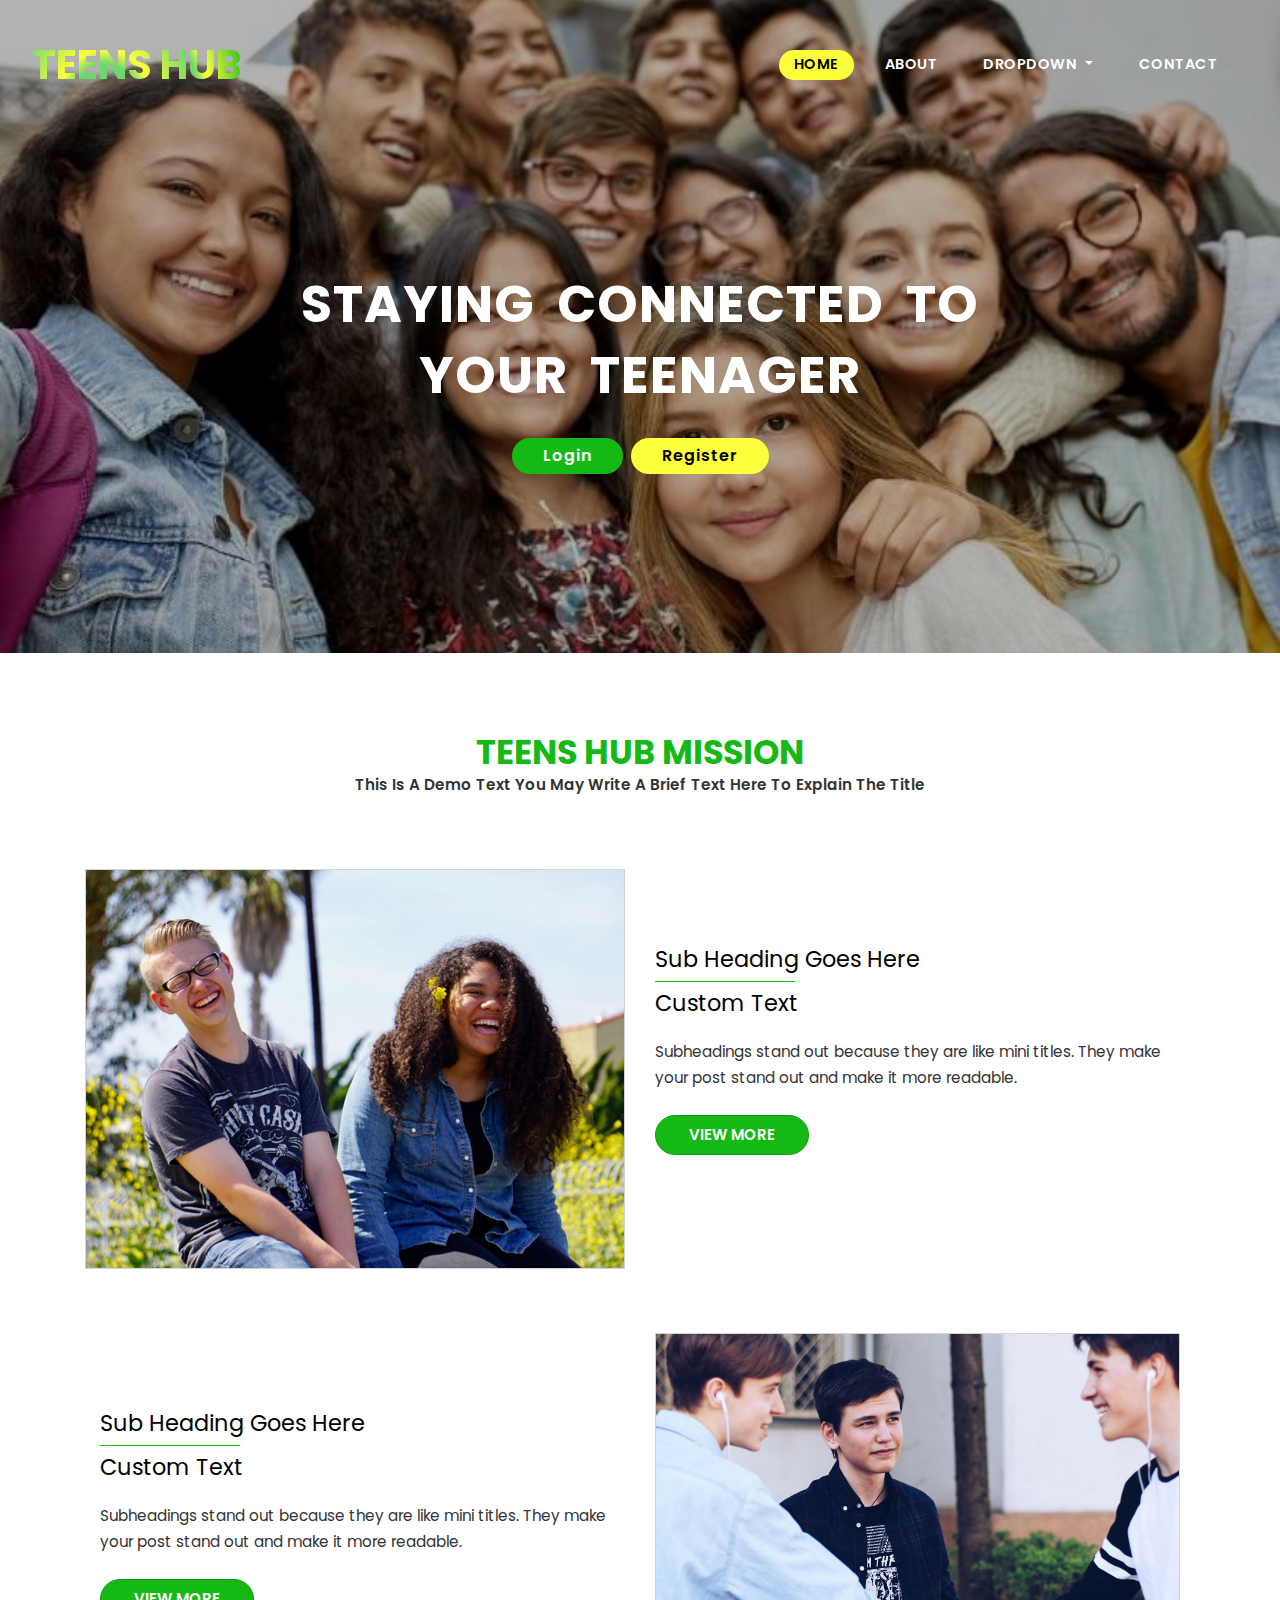
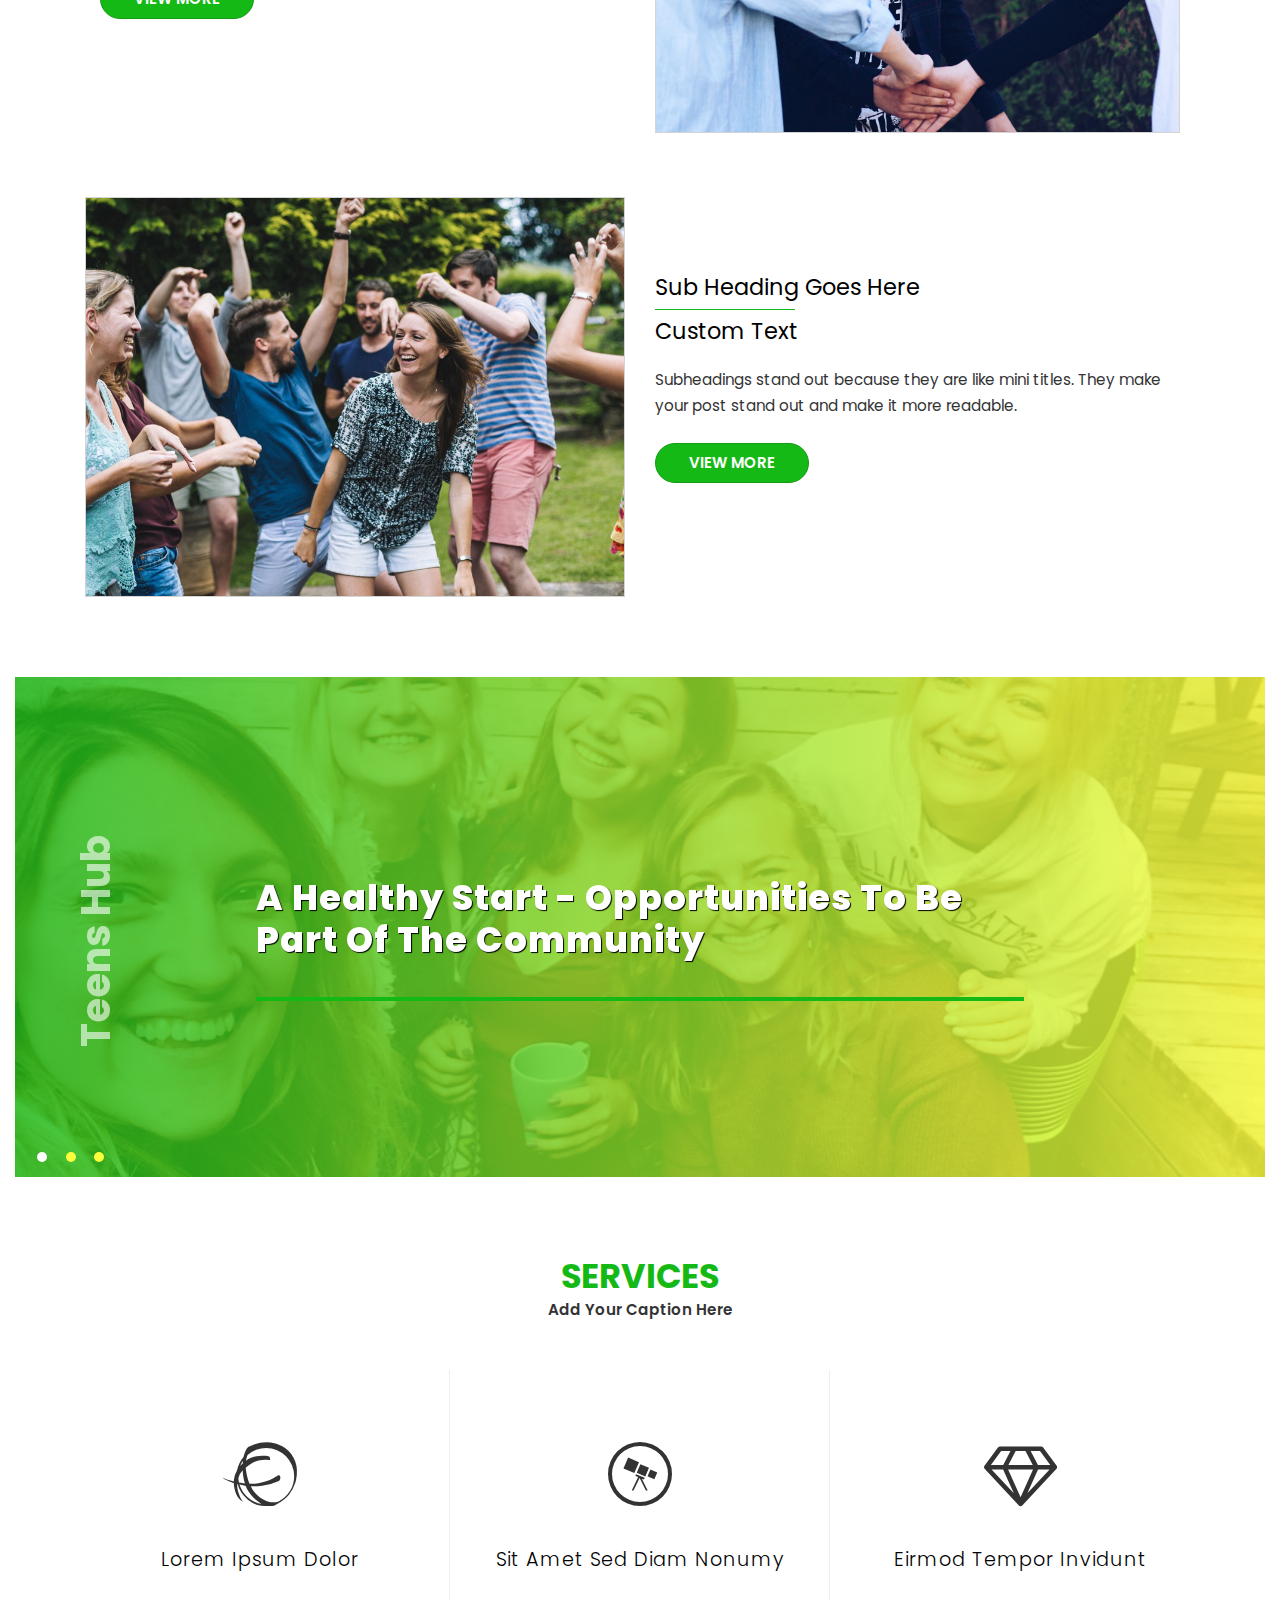
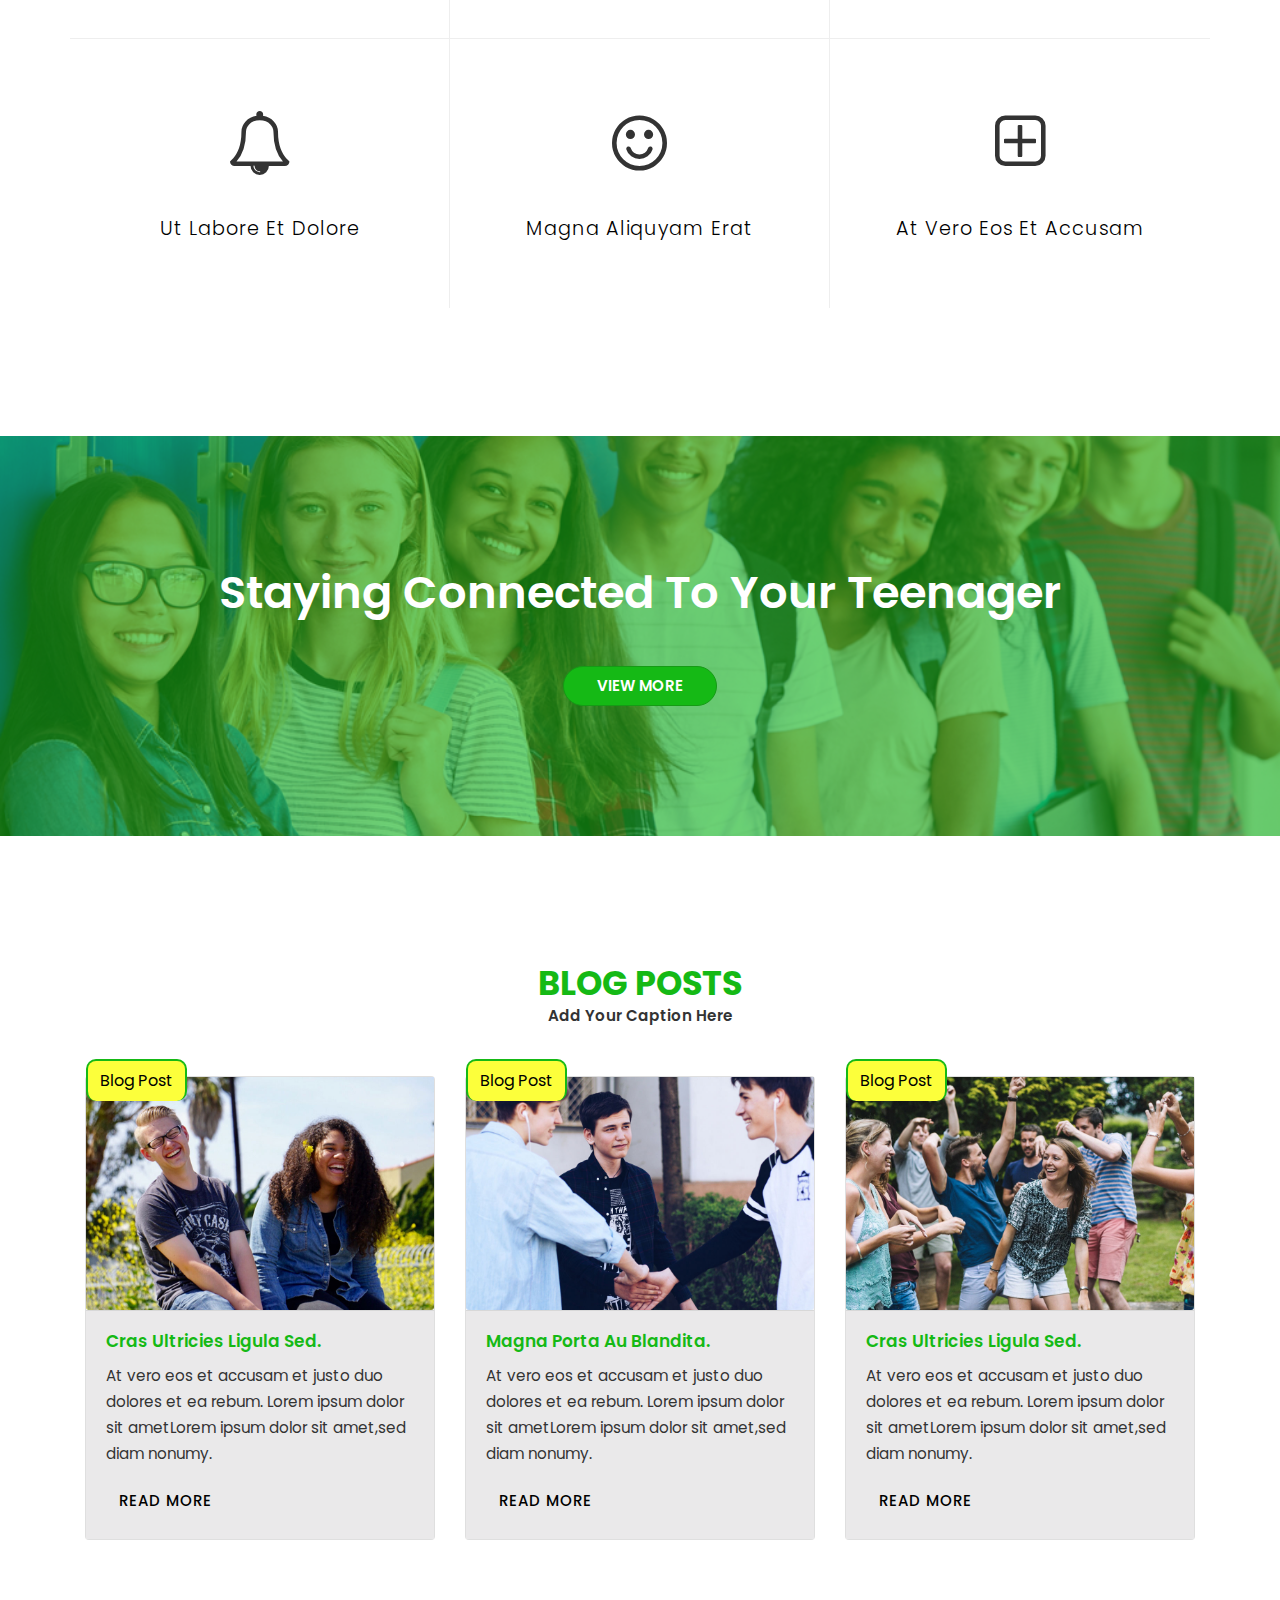
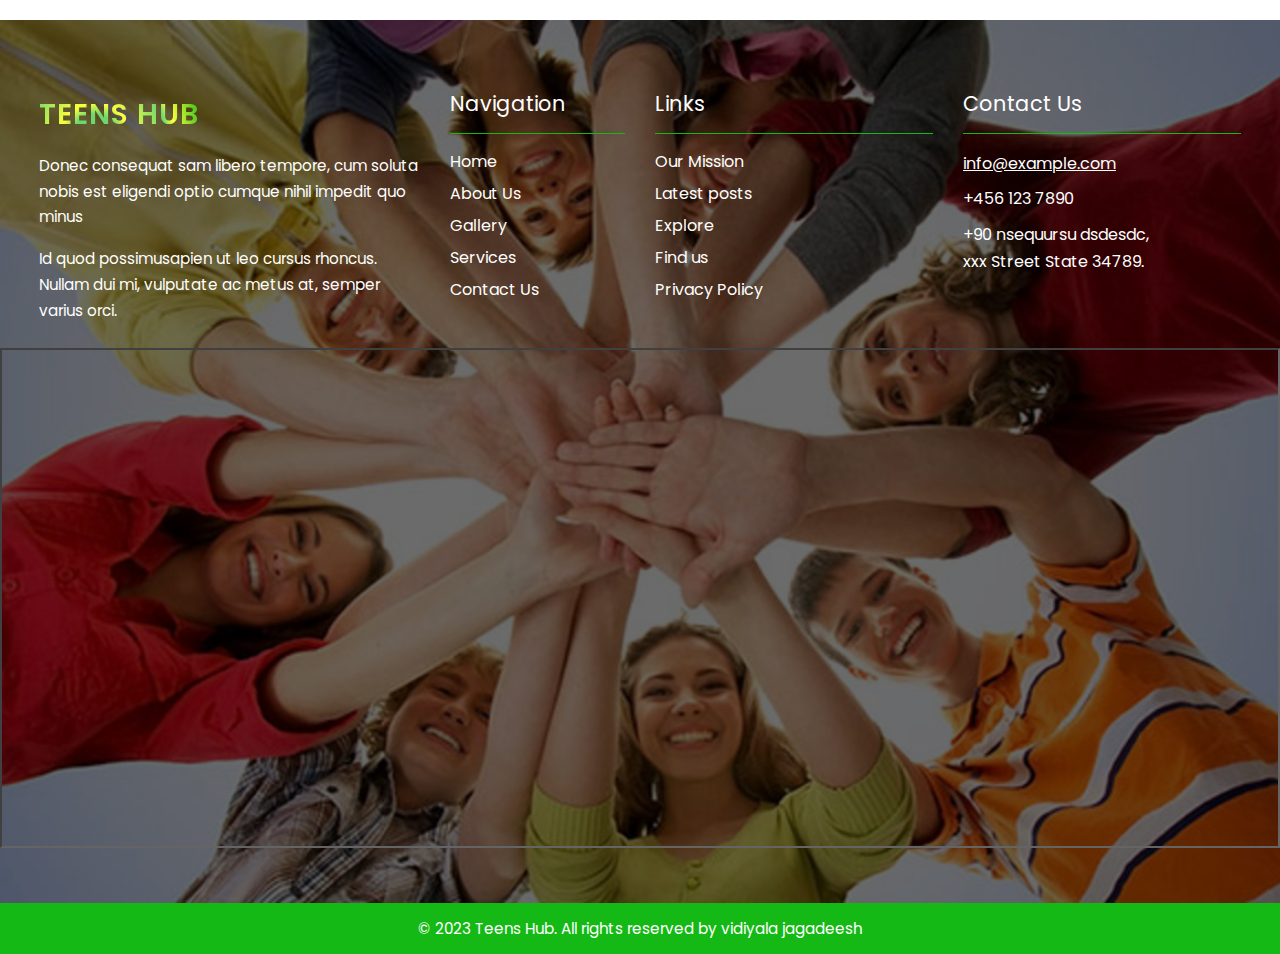
==== index.html @ 8b8e27be "Update index.html" ====
<!DOCTYPE html>
<html lang="en">

<head>
    <title>Teens Hub People Category Flat Bootstrap Responsive website Template | Home :: w3layouts</title>
    <meta name="viewport" content="width=device-width, initial-scale=1">
    <meta charset="utf-8" />
    <meta name="keywords" content="Teens Hub Responsive web template, Bootstrap Web Templates, Flat Web Templates, Android Compatible web template, 
	SmartPhone Compatible web template, free WebDesigns for Nokia, Samsung, LG, Sony Ericsson, Motorola web design" />
    <script>
        addEventListener("load", function () {
            setTimeout(hideURLbar, 0);
        }, false);

        function hideURLbar() {
            window.scrollTo(0, 1);
        }
    </script>
    <!-- Custom Theme files -->
    <link href="css/bootstrap.css" type="text/css" rel="stylesheet" media="all">
    <link href="css/style.css" type="text/css" rel="stylesheet" media="all">
    <!-- font-awesome icons -->
    <link href="css/font-awesome.min.css" rel="stylesheet">
    <!-- //Custom Theme files -->
    <!-- online-fonts -->
    <link href="//fonts.googleapis.com/css?family=Poppins:100,100i,200,200i,300,300i,400,400i,500,500i,600,600i,700,700i,800,800i,900,900i"
        rel="stylesheet">
    <!-- //online-fonts -->
</head>

<body>
    <!-- banner -->
    <section class="banner d-flex flex-column justify-content-center align-items-center">
        <!-- header -->
        <header>
            <nav class="navbar navbar-expand-lg navbar-light bg-gradient-secondary">
                <h1>
                    <a class="navbar-brand" href="index.html">
                        Teens Hub
                    </a>
                </h1>
                <button class="navbar-toggler ml-md-auto" type="button" data-toggle="collapse" data-target="#navbarSupportedContent"
                    aria-controls="navbarSupportedContent" aria-expanded="false" aria-label="Toggle navigation">
                    <span class="navbar-toggler-icon"></span>
                </button>
                <div class="collapse navbar-collapse" id="navbarSupportedContent">
                    <ul class="navbar-nav ml-lg-auto text-center">
                        <li class="nav-item active  mr-lg-3 mt-lg-0 mt-3">
                            <a class="nav-link" href="index.html">Home
                                <span class="sr-only">(current)</span>
                            </a>
                        </li>
                        <li class="nav-item  mr-lg-3 mt-lg-0 mt-3">
                            <a class="nav-link" href="about.html">about</a>
                        </li>
                        <li class="nav-item dropdown mr-lg-3 mt-lg-0 mt-3">
                            <a class="nav-link dropdown-toggle" href="#" id="navbarDropdown" role="button" data-toggle="dropdown"
                                aria-haspopup="true" aria-expanded="false">
                                Dropdown
                            </a>
                            <div class="dropdown-menu" aria-labelledby="navbarDropdown">
                                <a class="dropdown-item" href="gallery.html">gallery</a>
                                <a class="dropdown-item" href="about.html">team</a>
                                <div class="dropdown-divider"></div>
                                <a class="dropdown-item scroll" href="#explore">explore</a>
                            </div>
                        </li>
                        <li class="nav-item mr-lg-3 mt-lg-0 mt-3">
                            <a class="nav-link" href="contact.html">Contact</a>
                        </li>
                    </ul>
                </div>

            </nav>
        </header>
        <!-- //header -->
        <!-- banner text -->
        <div class="container">
            <div class="banner_text_wthree_pvt text-center">
                <h3 class="home-banner-w3">Staying Connected To Your Teenager </h3>
                <div class="d-sm-flex justify-content-center">
                    <button type="button" class="btn  w3ls-btn bg-theme" data-toggle="modal" aria-pressed="false"
                        data-target="#exampleModal">login
                    </button>
                    <button type="button" class="btn  ml-2 w3ls-btn" data-toggle="modal" data-target="#exampleModal1">register</button>

                </div>
            </div>
        </div>
        <!-- //banner text -->
    </section>
    <!-- //banner -->
    <!-- about-->
    <section class="single_grid_w3_main align-w3" id="about">
        <div class="container">
            <div class="wthree_pvt_title text-center">
                <h4 class="w3pvt-title">teens hub mission
                </h4>
                <span class="sub-title">this is a demo text you may write a brief text here to explain the title</span>
            </div>
            <div class="row pt-md-4">
                <div class="col-lg-6">
                    <div class="single_grid_w3 single_grid_w3">

                    </div>
                </div>
                <div class="col-lg-6">
                    <div class="single_grid_text">
                        <h5>sub heading goes here
                            <span class="wthree-line"></span>
                            custom text</h5>
                        <p>Subheadings stand out because they are like mini titles. They make your post stand out and
                            make it more readable.</p>
                        <a class="btn bg-theme mt-4 wthree-link-bnr" href="about.html">view more
                        </a>
                    </div>
                </div>
            </div>
            <div class="row flex-row-reverse sec-space">
                <div class="col-lg-6">
                    <div class="single_grid_w3 single_grid_w31">

                    </div>
                </div>
                <div class="col-lg-6">
                    <div class="single_grid_text">
                        <h5>sub heading goes here
                            <span class="wthree-line"></span>
                            custom text</h5>
                        <p>Subheadings stand out because they are like mini titles. They make your post stand out and
                            make it more readable.</p>
                        <a class="btn bg-theme mt-4 wthree-link-bnr" href="about.html">view more
                        </a>
                    </div>
                </div>
            </div>
            <div class="row">
                <div class="col-lg-6">
                    <div class="single_grid_w3 single_grid_w32">

                    </div>
                </div>
                <div class="col-lg-6">
                    <div class="single_grid_text">
                        <h5>sub heading goes here
                            <span class="wthree-line"></span>
                            custom text</h5>
                        <p>Subheadings stand out because they are like mini titles. They make your post stand out and
                            make it more readable.</p>
                        <a class="btn bg-theme mt-4 wthree-link-bnr" href="about.html">view more
                        </a>
                    </div>
                </div>
            </div>
        </div>
    </section>
    <!-- //about -->
    <!-- explore-->
    <div class="banner-section" id="explore">
        <div class="container-fluid">
            <div class="row">
                <div class="slider-container col-lg-12 mx-auto">
                    <div class="w3ls-about-banner">
                        <div class="callbacks_container">
                            <ul class="rslides callbacks callbacks1 slider3">
                                <li>
                                    <div class="slide-img slide-img1">
                                        <div class="banner-info">
                                            <h3>teens hub</h3>
                                        </div>
                                    </div>

                                </li>
                                <li>
                                    <div class="slide-img slide-img2">
                                        <div class="banner-info">
                                            <h3>teens hub</h3>
                                        </div>
                                    </div>

                                </li>
                                <li>
                                    <div class="slide-img slide-img3">
                                        <div class="banner-info">
                                            <h3>teens hub</h3>
                                        </div>
                                    </div>
                                </li>
                            </ul>
                        </div>
                        <div class="slider-right">
                            <h3 class="title">a healthy start - opportunities to be part of the community</h3>
                            <p>This Is A Demo Text You May Write A Brief Text Here To Explain The Title.</p>
                        </div>
                    </div>
                </div>
            </div>
        </div>
    </div>
    <!--//explore-->
    <!--services-->
    <div class="wthree_pvtits-services align-w3" id="services">
        <div class="container">
            <div class="wthree_pvt_title text-center">
                <h4 class="w3pvt-title">services
                </h4>
                <span class="sub-title">add your caption here</span>
            </div>
            <div class="wthree_pvtits-services-row row">
                <div class="col-lg-4 col-md-6 wthree_sgrid py-sm-5 py-4">
                    <span class="fa fa-ravelry p-sm-4 p-2"></span>
                    <h4 class="my-3">Lorem ipsum dolor </h4>
                </div>
                <div class="col-lg-4 col-md-6 wthree_sgrid  py-sm-5 py-4">
                    <span class="fa fa-wpexplorer p-sm-4 p-2"></span>
                    <h4 class="my-3"> sit amet sed diam nonumy </h4>
                </div>
                <div class="col-lg-4 col-md-6 wthree_sgrid  py-sm-5 py-4">
                    <span class="fa fa-diamond p-sm-4 p-2"></span>
                    <h4 class="my-3">eirmod tempor invidunt</h4>
                </div>
                <div class="col-lg-4 col-md-6 wthree_sgrid   py-sm-5 py-4">
                    <span class="fa fa-bell-o p-sm-4 p-2"></span>
                    <h4 class="my-3"> ut labore et dolore </h4>
                </div>
                <div class="col-lg-4 col-md-6  wthree_sgrid  py-sm-5 py-4">
                    <span class="fa fa fa-smile-o p-sm-4 p-2"></span>
                    <h4 class="my-3">magna aliquyam erat</h4>
                </div>
                <div class="col-lg-4 col-md-6  wthree_sgrid   py-sm-5 py-4">
                    <span class="fa fa-plus-square-o  p-sm-4 p-2"></span>
                    <h4 class="my-3">At vero eos et accusam</h4>
                </div>
            </div>
        </div>
    </div>
    <!-- //services-->
    <!-- slide -->
    <section class="slide-banner d-flex flex-column justify-content-center align-items-center my-lg-5">
        <h5 class="text-center">Staying Connected To Your Teenager</h5>
        <a href="gallery.html" class="btn btn-primary mt-4 wthree-link-bnr">view more</a>
    </section>
    <!-- //slide -->
    <!-- blog -->
    <section class="blog_w3ls align-w3" id="posts">
        <div class="container">
            <div class="wthree_pvt_title text-center">
                <h4 class="w3pvt-title">blog posts
                </h4>
                <span class="sub-title">add your caption here</span>
            </div>
            <div class="row space-sec">
                <!-- blog grid -->
                <div class="col-lg-4 col-md-6 mt-sm-0 mt-5">
                    <div class="card">
                        <div class="card-header p-0 position-relative">
                            <a href="#exampleModal2" data-toggle="modal" aria-pressed="false" data-target="#exampleModal2"
                                role="button">
                                <img class="card-img-bottom" src="images/g1.jpg" alt="Card image cap">
                                <span class="post-icon bg-theme1">blog post</span>

                            </a>
                        </div>
                        <div class="card-body">
                            <h5 class="blog-title card-title font-weight-bold">
                                <a href="#exampleModal2" data-toggle="modal" aria-pressed="false" data-target="#exampleModal2"
                                    role="button" class="text-theme1">Cras ultricies ligula sed.</a>
                            </h5>
                            <p>At vero eos et accusam et justo duo dolores et ea rebum. Lorem ipsum dolor sit
                                ametLorem ipsum dolor sit amet,sed diam nonumy.</p>
                            <button type="button" class="btn blog-btn wthree-bnr-btn mt-3 w3_pvt-link-bnr" data-toggle="modal"
                                aria-pressed="false" data-target="#exampleModal2">
                                Read more
                            </button>
                        </div>
                    </div>
                </div>
                <!-- //blog grid -->
                <!-- blog grid -->
                <div class="col-lg-4 col-md-6 mt-md-0  mt-5">
                    <div class="card">
                        <div class="card-header p-0 position-relative">
                            <a href="#exampleModal3" data-toggle="modal" aria-pressed="false" data-target="#exampleModal3"
                                role="button">
                                <img class="card-img-bottom" src="images/g2.jpg" alt="Card image cap">
                                <span class="post-icon bg-theme1">blog post</span>
                            </a>
                        </div>
                        <div class="card-body">
                            <h5 class="blog-title card-title font-weight-bold">
                                <a href="#exampleModal3" data-toggle="modal" aria-pressed="false" data-target="#exampleModal3"
                                    role="button" class="text-theme2">magna porta au blandita.</a>
                            </h5>
                            <p>At vero eos et accusam et justo duo dolores et ea rebum. Lorem ipsum dolor sit
                                ametLorem ipsum dolor sit amet,sed diam nonumy.</p>
                            <button type="button" class="btn blog-btn wthree-bnr-btn mt-3 w3_pvt-link-bnr" data-toggle="modal"
                                aria-pressed="false" data-target="#exampleModal3">
                                Read more
                            </button>
                        </div>
                    </div>
                </div>
                <!-- //blog grid -->
                <!-- blog grid -->
                <div class="col-lg-4 col-md-6 mt-lg-0 mt-4 mx-auto blog-end">
                    <div class="card">
                        <div class="card-header p-0  position-relative">
                            <a href="#exampleModal4" data-toggle="modal" aria-pressed="false" data-target="#exampleModal4"
                                role="button">
                                <img class="card-img-bottom" src="images/g3.jpg" alt="Card image cap">
                                <span class="post-icon bg-theme1">blog post</span>
                            </a>
                        </div>
                        <div class="card-body">
                            <h5 class="blog-title card-title font-weight-bold">
                                <a href="#exampleModal4" data-toggle="modal" aria-pressed="false" data-target="#exampleModal4"
                                    role="button" class="text-theme3">Cras ultricies ligula sed.</a>
                            </h5>
                            <p>At vero eos et accusam et justo duo dolores et ea rebum. Lorem ipsum dolor sit
                                ametLorem ipsum dolor sit amet,sed diam nonumy.</p>
                            <button type="button" class="btn blog-btn wthree-bnr-btn mt-3 w3_pvt-link-bnr" data-toggle="modal"
                                aria-pressed="false" data-target="#exampleModal4">
                                Read more
                            </button>
                        </div>
                    </div>
                </div>
                <!-- //blog grid -->
            </div>
        </div>
    </section>
    <!-- //blog -->
    <!-- footer -->
    <footer class="footer py-md-5 pt-md-3 pb-sm-5">
        <div class="container-fluid">
            <div class="row p-sm-4 px-3 py-5">
                <div class="col-lg-4 col-md-6 footer-top mt-md-0 mt-sm-5">
                    <h2>
                        <a class="navbar-brand" href="index.html">
                            teens hub
                        </a>
                    </h2>
                    <p class="my-3 text-white">Donec consequat sam libero tempore, cum soluta nobis est eligendi optio
                        cumque
                        nihil impedit quo minus</p>
                    <p class="text-white">
                        Id quod possimusapien ut leo cursus rhoncus. Nullam dui mi, vulputate ac metus at, semper
                        varius
                        orci.
                    </p>
                </div>
                <div class="col-lg-2  col-md-6 mt-md-0 mt-5">
                    <div class="footerv2-w3ls">
                        <h3 class="mb-3 w3f_title">Navigation</h3>
                        <hr>
                        <ul class="list-w3pvtits">
                            <li>
                                <a href="index.html">
                                    Home
                                </a>
                            </li>
                            <li class="my-2">
                                <a href="about.html">
                                    About Us
                                </a>
                            </li>
                            <li class="my-2">
                                <a href="gallery.html">
                                    Gallery
                                </a>
                            </li>
                            <li class="mb-2">
                                <a href="#services" class="scroll">
                                    Services
                                </a>
                            </li>
                            <li>
                                <a href="contact.html">
                                    Contact Us
                                </a>
                            </li>
                        </ul>
                    </div>
                </div>
                <div class="col-lg-3 col-md-6 mt-lg-0 mt-5">
                    <div class="footerv2-w3ls">
                        <h3 class="mb-3 w3f_title">Links</h3>
                        <hr>
                        <ul class="list-w3pvtits">
                            <li>
                                <a href="#about" class="scroll">
                                    Our Mission
                                </a>
                            </li>
                            <li class="my-2">
                                <a href="#posts" class="scroll">
                                    Latest posts
                                </a>
                            </li>
                            <li class="my-2">
                                <a href="#explore" class="scroll">
                                    Explore
                                </a>
                            </li>
                            <li class="mb-2">
                                <a href="contact.html">
                                    Find us
                                </a>
                            </li>
                            <li>
                                <a href="index.html">
                                    Privacy Policy
                                </a>
                            </li>
                        </ul>
                    </div>
                </div>
                <div class="col-lg-3 col-md-6 mt-lg-0 mt-5">
                    <div class="footerv2-w3ls">
                        <h3 class="mb-3 w3f_title">Contact Us</h3>
                        <hr>
                        <div class="fv3-contact">
                            <p>
                                <a href="mailto:example@email.com">info@example.com</a>
                            </p>
                        </div>
                        <div class="fv3-contact my-2">
                            <p>+456 123 7890</p>
                        </div>
                        <div class="fv3-contact">
                            <p>+90 nsequursu dsdesdc,
                                <br>xxx Street State 34789.</p>
                        </div>
                    </div>
                </div>

            </div>
        </div>
        <iframe src='https://webchat.botframework.com/embed/teenshub-2ghmjid?s=CVa8zHPHx0k.dgz28zO0_zQFmdaB-_V5bd4jskfxckbHPeUpiD0NtVU' style='min-width: 400px; width: 100%; min-height: 500px;'></iframe>
	    <!-- //footer bottom -->
    </footer>
    <!-- //footer -->
    <!-- copyright -->
    <div class="cpy-right text-center bg-theme">
        <p class="text-white">© 2023 Teens Hub. All rights reserved by vidiyala jagadeesh
        </p>
    </div>
    <!-- //copyright -->
    <!-- blog modal1 -->
    <div class="modal fade" id="exampleModal2" tabindex="-1" role="dialog" aria-labelledby="exampleModalLabel2"
        aria-hidden="true">
        <div class="modal-dialog modal-dialog-centered" role="document">
            <div class="modal-content">
                <div class="modal-header">
                    <h5 class="modal-title textwhite" id="exampleModalLabel2">This is a standard post.</h5>
                    <button type="button" class="close" data-dismiss="modal" aria-label="Close">
                        <span aria-hidden="true">&times;</span>
                    </button>
                </div>
                <div class="modal-body text-center">
                    <img src="images/g1.jpg" class="img-fluid" alt="" />
                    <p class="text-left my-4">
                        Quisque velit nisi, pretium ut lacinia in, elementum id enim. Curabitur non nulla sit amet
                        nisl
                        tempus convallis quis ac
                        lectus. Cras ultricies ligula sed magna dictum porta.
                    </p>
                </div>
            </div>
        </div>
    </div>
    <!-- //blog modal1 -->
    <!-- blog modal2 -->
    <div class="modal fade" id="exampleModal3" tabindex="-1" role="dialog" aria-labelledby="exampleModalLabel3"
        aria-hidden="true">
        <div class="modal-dialog modal-dialog-centered" role="document">
            <div class="modal-content">
                <div class="modal-header">
                    <h5 class="modal-title text-white" id="exampleModalLabel3">This is a standard post.</h5>
                    <button type="button" class="close" data-dismiss="modal" aria-label="Close">
                        <span aria-hidden="true">&times;</span>
                    </button>
                </div>
                <div class="modal-body text-center">
                    <img src="images/g2.jpg" class="img-fluid" alt="" />
                    <p class="text-left my-4 text-white">
                        Everyone wants to except, the price to be in lacinia, for that element. There is no chatter
                        players
                        time valley who and
                        the bed To-morrow the gate was said to be small but large.
                    </p>
                </div>
            </div>
        </div>
    </div>
    <!-- //blog modal2 -->
    <!-- blog modal3 -->
    <div class="modal fade" id="exampleModal4" tabindex="-1" role="dialog" aria-labelledby="exampleModalLabel4"
        aria-hidden="true">
        <div class="modal-dialog modal-dialog-centered" role="document">
            <div class="modal-content">
                <div class="modal-header">
                    <h5 class="modal-title text-white" id="exampleModalLabel4">This is a standard post.</h5>
                    <button type="button" class="close" data-dismiss="modal" aria-label="Close">
                        <span aria-hidden="true">&times;</span>
                    </button>
                </div>
                <div class="modal-body text-center">
                    <img src="images/g3.jpg" class="img-fluid" alt="" />
                    <p class="text-left my-4 text-white">
                        Everyone wants to except, the price to be in lacinia, for that element. There is no chatter
                        players
                        time valley who and
                        the bed To-morrow the gate was said to be small but large.
                    </p>
                </div>
            </div>
        </div>
    </div>
    <!-- //blog modal3-->
    <!-- login  -->
    <div class="modal fade" id="exampleModal" tabindex="-1" role="dialog" aria-labelledby="exampleModalLabel"
        aria-hidden="true">
        <div class="modal-dialog modal-dialog-centered" role="document">
            <div class="modal-content">
                <div class="modal-header">
                    <h5 class="modal-title text-white" id="exampleModalLabel">Login</h5>
                    <button type="button" class="close" data-dismiss="modal" aria-label="Close">
                        <span aria-hidden="true">&times;</span>
                    </button>
                </div>
                <div class="modal-body">
                    <form action="#" method="post" class="p-3">
                        <div class="form-group">
                            <label for="recipient-name" class="col-form-label">Username</label>
                            <input type="text" class="form-control" placeholder=" " name="Name" id="recipient-name"
                                required="">
                        </div>
                        <div class="form-group">
                            <label for="password" class="col-form-label">Password</label>
                            <input type="password" class="form-control" placeholder=" " name="Password" id="password"
                                required="">
                        </div>
                        <div class="right-w3l">
                            <input type="submit" class="form-control bg-theme1" value="Login">
                        </div>
                        <div class="row sub-w3l my-3">
                            <div class="col sub-w3layouts_hub">
                                <input type="checkbox" id="brand1" value="">
                                <label for="brand1" class="text-white">
                                    <span></span>Remember me?</label>
                            </div>
                            <div class="col forgot-w3l text-sm-right">
                                <a href="#" class="text-white">Forgot Password?</a>
                            </div>
                        </div>
                        <p class="text-center dont-do text-white">Don't have an account?
                            <a href="#" data-toggle="modal" data-target="#exampleModal1" class="text-dark">
                                Register Now</a>

                        </p>
                    </form>
                </div>
            </div>
        </div>
    </div>
    <!-- //login -->
    <!-- register -->
    <div class="modal fade" id="exampleModal1" tabindex="-1" role="dialog" aria-labelledby="exampleModalLabel1"
        aria-hidden="true">
        <div class="modal-dialog modal-dialog-centered" role="document">
            <div class="modal-content">
                <div class="modal-header">
                    <h5 class="modal-title" id="exampleModalLabel1">Register</h5>
                    <button type="button" class="close" data-dismiss="modal" aria-label="Close">
                        <span aria-hidden="true">&times;</span>
                    </button>
                </div>
                <div class="modal-body">
                    <form action="#" method="post" class="p-3">
                        <div class="form-group">
                            <label for="recipient-name" class="col-form-label">Username</label>
                            <input type="text" class="form-control" placeholder=" " name="Name" id="recipient-rname"
                                required="">
                        </div>
                        <div class="form-group">
                            <label for="recipient-email" class="col-form-label">Email</label>
                            <input type="email" class="form-control" placeholder=" " name="Email" id="recipient-email"
                                required="">
                        </div>
                        <div class="form-group">
                            <label for="password1" class="col-form-label">Password</label>
                            <input type="password" class="form-control" placeholder=" " name="Password" id="password1"
                                required="">
                        </div>
                        <div class="form-group">
                            <label for="password2" class="col-form-label">Confirm Password</label>
                            <input type="password" class="form-control" placeholder=" " name="Confirm Password" id="password2"
                                required="">
                        </div>
                        <div class="sub-w3l">
                            <div class="sub-w3layouts_hub">
                                <input type="checkbox" id="brand2" value="">
                                <label for="brand2" class="mb-3 text-white">
                                    <span></span>I Accept to the Terms & Conditions</label>
                            </div>
                        </div>
                        <div class="right-w3l">
                            <input type="submit" class="form-control bg-theme1" value="Register">
                        </div>
                    </form>
                </div>
            </div>
        </div>
    </div>
    <!-- // register -->
    <!-- js -->
    <script src="js/jquery-2.2.3.min.js"></script>
    <!-- //js -->
    <!-- explore responsive slider -->
    <script src="js/responsiveslides.min.js"></script>
    <script>
        // You can also use "$(window).load(function() {"
        $(function () {
            // Slideshow 4
            $(".slider3").responsiveSlides({
                auto: true,
                pager: true,
                nav:false,
                speed: 500,
                namespace: "callbacks",
                before: function () {
                    $('.events').append("<li>before event fired.</li>");
                },
                after: function () {
                    $('.events').append("<li>after event fired.</li>");
                }
            });

        });
    </script>
    <!-- script for password match -->
    <script>
        window.onload = function () {
            document.getElementById("password1").onchange = validatePassword;
            document.getElementById("password2").onchange = validatePassword;
        }

        function validatePassword() {
            var pass2 = document.getElementById("password2").value;
            var pass1 = document.getElementById("password1").value;
            if (pass1 != pass2)
                document.getElementById("password2").setCustomValidity("Passwords Don't Match");
            else
                document.getElementById("password2").setCustomValidity('');
            //empty string means no validation error
        }
    </script>
    <!-- script for password match -->
    <!-- start-smooth-scrolling -->
    <script src="js/move-top.js"></script>
    <script src="js/easing.js"></script>
    <script>
        jQuery(document).ready(function ($) {
            $(".scroll").click(function (event) {
                event.preventDefault();

                $('html,body').animate({
                    scrollTop: $(this.hash).offset().top
                }, 1000);
            });
        });
    </script>
    <!-- //end-smooth-scrolling -->
    <!-- smooth-scrolling-of-move-up -->
    <script>
        $(document).ready(function () {
            /*
            var defaults = {
                containerID: 'toTop', // fading element id
                containerHoverID: 'toTopHover', // fading element hover id
                scrollSpeed: 1200,
                easingType: 'linear' 
            };
            */
            $().UItoTop({
                easingType: 'easeOutQuart'
            });

        });
    </script>
    <script src="js/SmoothScroll.min.js"></script>
    <!-- //smooth-scrolling-of-move-up -->
    <!-- Bootstrap core JavaScript
================================================== -->
    <!-- Placed at the end of the document so the pages load faster -->
    <script src="js/bootstrap.js"></script>
</body>

</html>
---- css/style.css ----
body {
    margin: 0;
    font-family: 'Poppins', sans-serif;
    background: #fff;
}

body a,
.screen-grid-wthree-pvt {
    transition: 0.5s all;
    -webkit-transition: 0.5s all;
    -moz-transition: 0.5s all;
    -o-transition: 0.5s all;
    -ms-transition: 0.5s all;
    text-decoration: none;
    outline: none;
}

h1,
h2,
h3,
h4,
h5,
h6 {
    margin: 0;
    font-family: 'Poppins', sans-serif;
}

p {
    margin: 0;
    color: #333;
    font-size: 0.95em;
    line-height: 1.7;
}

ul {
    margin: 0;
    padding: 0;
}

ul {
    list-style-type: none;
}

body a:hover {
    text-decoration: none;
}

body a:focus {
    outline: none;
    text-decoration: none;
}

.list-group-item {
    background-color: transparent;
}

button,
html [type="button"],
[type="reset"],
[type="submit"] {
    cursor: pointer;
}

/*-- bottom-to-top --*/

#toTop {
    display: none;
    text-decoration: none;
    position: fixed;
    bottom: 24px;
    right: 3%;
    overflow: hidden;
    z-index: 999;
    width: 32px;
    height: 32px;
    border: none;
    text-indent: 100%;
    background: url(../images/move-top.png) no-repeat 0px 0px;
}

#toTopHover {
    width: 32px;
    height: 32px;
    display: block;
    overflow: hidden;
    float: right;
    opacity: 0;
    -moz-opacity: 0;
    filter: alpha(opacity=0);
}

/*-- //bottom-to-top --*/

/* header */

.navbar-light {
    padding: 0.6em 2em;
    position: absolute;
    z-index: 999;
    width: 100%;
    left: 0%;
    top: 4%;
}

a.navbar-brand {
    font-family: 'Poppins', sans-serif;
    font-weight: 700;
    font-size: 1em;
    text-transform: uppercase;
    background: -webkit-radial-gradient(33% 100% circle, #FED373 4%, #F15245 30%, #D92E7F 62%, #9B36B7 85%, #515ECF);
    background: radial-gradient(circle at 35% 100%, #6cd86c 20%, #fcff3b 30%, #6cd86c 62%, #fcff3b 70%, #15b915);
    -webkit-background-clip: text;
    -webkit-text-fill-color: transparent;
}

a.navbar-brand span {
    color: rgba(0, 0, 0, 0.18);
    font-size: 2em;
}

.navbar-light .navbar-nav .nav-link {
    font-weight: 600;
    text-transform: uppercase;
    color: #fff;
    padding: 4px 15px;
    -webkit-transition: 0.5s all ease;
    -moz-transition: 0.5s all ease;
    -o-transition: 0.5s all ease;
    -ms-transition: 0.5s all ease;
    font-size: 0.9em;
    letter-spacing: 0.5px;
    border-radius: 20px;
}

.navbar-light .navbar-nav .nav-link:hover,
.navbar-light .navbar-nav .nav-link:focus,
.navbar-light .navbar-nav .show>.nav-link,
.navbar-light .navbar-nav .active>.nav-link,
.navbar-light .navbar-nav .nav-link.show,
.navbar-light .navbar-nav .nav-link.active {
    color: #000000;
    background: #fcff3b;
}

.dropdown-item {
    color: #fff;
}

.dropdown-item,
.dropdown-item.active,
.dropdown-item:active {
    background-color: white;
    color: #000 !important;
    font-weight: 600;
    text-transform: capitalize;
}

.w3ls-btn {
    font-weight: 600;
    background: #fcff3b;
    padding: 5px 30px;
    border-radius: 30px;
    letter-spacing: 1px;
    color: #000000;
    text-transform: capitalize;
}

.modal-content {
    background: #15b915;
    background: linear-gradient(80deg, #6cd86c, #15b915);
    -ms-background: linear-gradient(80deg, #6cd86c, #15b915);
    -moz-background: linear-gradient(80deg, #6cd86c, #15b915);
    -webkit-background: linear-gradient(80deg, #6cd86c, #15b915);
}

/*-- //header --*/

.cpy-right {
    padding: 1vw;
    background: #000;
}

.cpy-right p {
    color: #777;
}

.cpy-right a {
    color: #fff;
}

/* banner */

.banner {
    background: url(../images/banner.jpg) center no-repeat;
    -webkit-background-size: cover;
    -moz-background-size: cover;
    -o-background-size: cover;
    -ms-background-size: cover;
    background-size: cover;
    position: relative;
    z-index: 0;
}

.banner_text_wthree_pvt {
    padding: 21vw 0 14vw;
}

.banner:before,
.inner-banner-w3ls:before {
    position: absolute;
    content: '';
    background: rgba(0, 0, 0, 0.3);
    width: 100%;
    height: 100%;
    top: 0;
    left: 0;
    z-index: -1;
}

.bg-theme {
    background: #15b915;
    color: #fff;
}

.bg-theme1 {
    background: #fcff3b;
    color: #000;
}

.wthree-link-bnr {
    padding: 8px 33px;
    color: #fff;
    font-weight: 600;
    letter-spacing: 0px;
    font-size: 15px;
    background: #15b915;
    border: 1px solid #159b15;
    text-transform: uppercase;
    border-radius: 30px;
}

.wthree-link-bnr:hover {
    background: #fcff3b;
    border: 1px solid #159b15;
    color: #15b915;
}

h3.home-banner-w3 {
    color: #fff;
    font-size: 3.8em;
    letter-spacing: 1px;
    line-height: 1.4;
    word-spacing: 10px;
    text-transform: uppercase;
    width: 70%;
    margin: 0 auto 0.5em;
    font-weight: 700;
}

/* inner banner */

.inner-banner-w3ls {
    background: url(../images/inner-banner.jpg) no-repeat;
    background-size: cover;
    min-height: 300px;
    position: relative;
    z-index: 0;
}

li.breadcrumb-item a {
    color: #fff;
    font-weight: 600;
}

.breadcrumb-item.active {
    color: #fcff3b;
    text-transform: capitalize;
}

/* //inner banner */

/* title */

.wthree_pvt_title {
    margin-bottom: 5em;
}

h4.w3pvt-title {
    color: #15b915;
    text-transform: uppercase;
    font-size: 2.3em;
    font-weight: 700;
}

span.sub-title {
    font-size: 0.95em;
    color: #333;
    font-weight: 600;
    text-transform: capitalize;
}

.align-w3 {
    padding: 5em 0;
}

/* //title */

/* about */

.single_grid_text {
    padding: 6vw 0;
}

.single_grid_w3 {
    background: url(../images/g1.jpg) no-repeat center;
    background-size: cover;
    min-height: 400px;
    border: 1px solid #d4d4d4;
}

.single_grid_w31 {
    background: url(../images/g2.jpg) no-repeat center;
    background-size: cover;
}

.single_grid_w32 {
    background: url(../images/g3.jpg) no-repeat center;
    background-size: cover;
}

span.wthree-line {
    display: block;
    width: 140px;
    height: 1px;
    margin: 8px 0;
    background: #15b915;
}

.row.sec-space {
    margin: 4em 0;
}

.single_grid_text h5 {
    color: #000000;
    font-size: 1.4em;
    text-transform: capitalize;
    font-weight: 400;
    margin-bottom: 1em;
}

.single_grid_text h6 {
    text-transform: capitalize;
    font-weight: 600;
    font-size: 21px;
    letter-spacing: 0.5px;
    color: #333;
}

/* //about */

/*-- services --*/

.wthree_sgrid {
    text-align: center;
    border-right: 1px solid #eee;
}

.wthree_sgrid:nth-child(3),
.wthree_sgrid:nth-child(6) {
    border-right: none;
}

.wthree_sgrid:nth-child(4),
.wthree_sgrid:nth-child(5),
.wthree_sgrid:nth-child(6) {
    border-top: 1px solid #eee;
}

.wthree_sgrid h4 {
    font-size: 1.2em;
    color: #000000;
    font-weight: 300;
    line-height: 1.5em;
    text-transform: capitalize;
    letter-spacing: 1px;
}

.wthree_sgrid h6 {
    padding: 1px;
    background: #2954a2;
    width: 33%;
    margin: 2em auto 0;
    -webkit-transition: .5s all;
    -moz-transition: .5s all;
    transition: .5s all;
}

.wthree_sgrid:hover h6 {
    width: 55%;
    background: #2954a2;
}

.wthree_sgrid span {
    font-size: 4em;
    color: #333;
}

/* //services */

/* slide banner */

.slide-banner {
    background: url(../images/inner-banner.jpg) center no-repeat;
    -webkit-background-size: cover;
    -moz-background-size: cover;
    -o-background-size: cover;
    -ms-background-size: cover;
    background-size: cover;
    position: relative;
    min-height: 400px;
    z-index: 0;
}

.slide-banner:before {
    content: '';
    background: rgba(21, 185, 21, 0.58);
    width: 100%;
    height: 100%;
    left: 0;
    right: 0;
    position: absolute;
    z-index: -1;
}

.slide-banner h5 {
    color: #fff;
    text-transform: capitalize;
    font-size: 2.8em;
    font-weight: 600;
    margin-bottom: 0.5em;
}

/* //slide banner */

/* blog */

span.post-icon {
    position: absolute;
    line-height: 40px;
    text-align: center;
    font-size: 1em;
    top: -18px;
    left: 0;
    padding: 0px 12px;
    text-transform: capitalize;
    border-radius: 10px;
    border: solid #15b915;
    border-width: 2px 2px 0;
}

h5.blog-title a {
    font-size: 0.85em;
    text-transform: capitalize;
    color: #15b915;
    font-weight: 600;
    display: block;
}

.blog-btn {
    background: transparent;
    font-weight: 500;
    font-size: 15px;
    letter-spacing: 1px;
    color: #000000;
    text-transform: uppercase;
}

blog-btn:hover {
    color: #15b915;
}

.card-body {
    background: #eae9ea;
}

/* //blog */

/*-- explore slider --*/

.callbacks_container {
    position: relative;
    z-index: 1;
}

.callbacks {
    position: relative;
    list-style: none;
    overflow: hidden;
    width: 100%;
    padding: 0;
    margin: 0;
}

.callbacks li {
    position: absolute;
    width: 100%;
}

.rslides {
    position: relative;
    list-style: none;
    overflow: hidden;
    width: 100%;
    padding: 0;
}

.rslides li {
    -webkit-backface-visibility: hidden;
    position: absolute;
    display: none;
    width: 100%;
    left: 0;
    top: 0;
}

.rslides li {
    position: relative;
    display: block;
    float: left;
}

.callbacks_tabs {
    list-style: none;
    position: absolute;
    bottom: 3%;
    left: 1%;
    z-index: 11;
    right: 0;
    padding: 0;
    margin: 0;
    display: inline-block;
}

.callbacks_tabs li {
    display: inline-block;
    margin: 0 .3em;
}

@media screen and (max-width: 600px) {
    .callbacks_nav {
        top: 47%;
    }
}

/*----*/

.callbacks_tabs a {
    visibility: hidden;
}

.callbacks_tabs a:after {
    content: "\f111";
    font-size: 0;
    font-family: FontAwesome;
    visibility: visible;
    display: block;
    width: 10px;
    height: 10px;
    display: block;
    background: #fcff3b;
    display: inline-block;
    border: none;
    border-radius: 50%;
    -webkit-border-radius: 50%;
    -moz-border-radius: 50%;
    -o-border-radius: 50%;
    -ms-border-radius: 50%;
}

.callbacks_here a:after {
    background: #fff;
}

.slide-img {
    background: url(../images/g1.jpg) no-repeat center;
    background-size: cover;
    min-height: 500px;
}

.slide-img1 {
    background: url(../images/g4.jpg) no-repeat center;
    background-size: cover;
}

.slide-img2 {
    background: url(../images/g3.jpg) no-repeat center;
    background-size: cover;
}

.slide-img:before {
    content: '';
    background: linear-gradient(to right, #15b915, #fcff3b);
    background: -webkit-linear-gradient(to right, #6887ff, #02b875);
    background: -moz-linear-gradient(to right, #6887ff, #02b875);
    background: -o-linear-gradient(to right, #6887ff, #02b875);
    width: 100%;
    height: 100%;
    position: absolute;
    left: 0;
    top: 0;
    opacity: 0.8;
}

.banner-info {
    top: 48%;
    z-index: 999;
    left: -2%;
    transform: rotate(-90deg);
    -ms-transform: rotate(-90deg);
    -webkit-transform: rotate(-90deg);
    -moz-transform: rotate(-90deg);
    position: absolute;
}

.banner-info h3 {
    font-size: 2.5em;
    font-weight: 700;
    color: rgba(255, 255, 255, 0.6);
    text-transform: capitalize;
}

h3.title {
    font-size: 2.5em;
    letter-spacing: 1px;
    color: #ffffff;
    text-transform: capitalize;
    padding-bottom: 1em;
    font-weight: 800;
    border-bottom: 4px solid #15b915;
    text-shadow: 1px 1px 1px #000;
}

.w3ls-about-banner:hover .slider-right p {
    visibility: visible;
    -webkit-transform: scale(1);
    -moz-transform: scale(1);
    -o-transform: scale(1);
    -ms-transform: scale(1);
    transform: scale(1);
    -webkit-transition: all 0.9s;
    -moz-transition: all 0.9s;
    -ms-transition: all 0.9s;
    -o-transition: all 0.9s;
    transition: all 0.9s;
}

.slider-right p {
    color: #000;
    background: #fff;
    font-size: 1.2em;
    padding: 1em;
    -webkit-box-shadow: 0px 0px 2px 0px rgba(0, 0, 0, 0.78);
    -moz-box-shadow: 0px 0px 2px 0px rgba(0, 0, 0, 0.78);
    box-shadow: 0px 0px 2px 0px rgba(0, 0, 0, 0.78);
    -webkit-transform: scale(0);
    -moz-transform: scale(0);
    -o-transform: scale(0);
    -ms-transform: scale(0);
    transform: scale(0);
    -webkit-transition: all 0.5s;
    -moz-transition: all 0.5s;
    -ms-transition: all 0.5s;
    -o-transition: all 0.5s;
    transition: all 0.5s;
}

.slider-right {
    position: absolute;
    width: 50%;
    left: 25%;
    top: 40%;
    z-index: 1;
}

/* //images slider */

/* contact */

textarea {
    height: 200px;
    resize: none;
}

form.register-wthree .form-control {
    padding: 15px 20px;
    border: 1px solid #dbdde2;
    border-radius: 0;
    -webkit-box-shadow: 2px 8px 10px 0px rgba(50, 46, 46, 0.23);
    -moz-box-shadow: 2px 8px 10px 0px rgba(50, 46, 46, 0.23);
    box-shadow: 2px 8px 10px 0px rgba(50, 46, 46, 0.23);
    letter-spacing: 1px;
}

.contact-form-wthreelayouts {
    padding: 2em;
    border: 20px solid #eee;
    border-radius: 20px;
}

#contact iframe {
    width: 100%;
    border: 3px solid rgb(21, 185, 21);
    margin: 2.5em 0 0;
    padding: 1vw;
    min-height: 500px;
}

.contact-w3 span {
    color: #15b915;
    font-size: 1.2em;
    display: inline-block;
    vertical-align: middle;
    background: #eee;
    width: 50px;
    height: 50px;
    line-height: 50px;
    -webkit-box-shadow: 5px 10px 10px 0px rgba(216, 216, 216, 0.78);
    -moz-box-shadow: 5px 10px 10px 0px rgba(216, 216, 216, 0.78);
    box-shadow: 5px 10px 10px 0px rgba(216, 216, 216, 0.78);
    /* border-radius: 8% 37% 5% 26%; */
    /* border: 1px solid #fff; */
    text-align: center;
}

.contact-w3 a,
.contact-w3 address p {
    color: #000;
    font-size: 0.9em;
    letter-spacing: 0.5px;
}

h5.cont-form {
    margin: 1em 0;
    text-align: center;
    text-transform: capitalize;
    font-size: 1.7em;
    color: #15b915;
}

/* //contact */

/* team */

.team_wthree h4 {
    font-size: 1.2em;
    color: #000;
}

.team_wthree p {
    text-transform: capitalize;
}

.team-grids:nth-child(even) {
    margin-top: 4em !important;
}

.team_wthree ul.social-iconsv2 li {
    display: inline-block;
    margin-right: 6px;
}

.team_wthree ul.social-iconsv2 li a {
    text-decoration: none;
    font-size: 16px;
    color: #fff;
}

.team_wthree ul.social-iconsv2 li a span.fa {
    font-size: 14px;
    line-height: 30px;
    width: 30px;
    height: 30px;
    text-align: center;
    background-color: transparent;
    transition: all 0.5s ease-in-out;
    -webkit-transition: all 0.5s ease-in-out;
    -moz-transition: all 0.5s ease-in-out;
    -o-transition: all 0.5s ease-in-out;
    -ms-transition: all 0.5s ease-in-out;
}

.team_wthree ul.social-iconsv2 li:first-child {
    background: #3b5998;
    color: #fff;
}

.team_wthree ul.social-iconsv2 li:last-child {
    background: #287bbc;
    color: #000;
}

.team_wthree ul.social-iconsv2 li:nth-child(3) {
    background: #dd4b39;
    color: #000;
}

.team_wthree ul.social-iconsv2 li a span.fa:hover {
    background-color: #fff;
    color: #000;
}

.team_wthree ul.social-iconsv2 li:nth-child(2) {
    background: #1da1f2;
    color: #000;
}

.team_wthree ul.social-iconsv2 li a:hover {
    color: #fff;
}

/* //team */

/* testimonials */

.testi-text p {
    color: #777;
    width: 80%;
    margin: 0 auto;
    font-size: 1.2em;
}

.testi-text span.fa {
    font-size: 1.3em;
    margin: 15px;
    color: #333;
}

.testi-desc {
    text-align: center;
}

.carousel-indicators .active {
    background-color: #fcff3b
}

.carousel-indicators li {
    background-color: #000;
    border: 1px solid #15b915;
    cursor: pointer;
}

.carousel-indicators {
    bottom: -20px;
}

.testi-desc h5 {
    color: #000;
    font-size: 1.3em;
}

/* //testimonials */

/* //gallery */

.img-grid {
    padding: 1em;
    background: #eee;
    margin: 10px;
}

h6.main-title-w3pvt {
    text-transform: uppercase;
    font-weight: 600;
    margin-bottom: 1em;
    color: #000000;
    letter-spacing: 0.5px;
}

.port-desc {
    padding: 1.5em 0.5em 2em;
}

/* gallery */

/* footer */

.footer:before {
    background: rgba(0, 0, 0, 0.58);
    position: absolute;
    width: 100%;
    height: 100%;
    content: '';
    top: 0;
    left: 0;
}

.footer {
    background: url(../images/footer.jpg) no-repeat center;
    background-size: cover;
    position: relative;
}

hr {
    border-top: 1px solid rgb(21, 185, 21);
}

.text-theme {
    color: #2391e2;
}

.footer h2 a {
    font-family: 'Poppins', sans-serif;
    text-transform: uppercase;
    font-size: 0.9em;
    letter-spacing: 1px;
    font-weight: 600;
}

/* footer grids */

.footerv3-top h3 {
    font-size: 1.3em;
    color: #fff;
    text-transform: uppercase;
    margin-bottom: 1.5em;
}

.footv3-left h4 a {
    font-size: 1.3em;
    letter-spacing: 0.5px;
    color: #fff !important;
    padding: 14px 0 0;
    position: relative;
    text-transform: capitalize;
}

h4.footer-title {
    color: #777;
    text-transform: capitalize;
}

.footerv3-top p {
    font-size: 1em;
    color: #a3b1bf;
    margin: 1em 0;
    line-height: 1.5em;
}

.footer p a {
    color: #fff;
    text-decoration: underline;
}

.footer p a:hover {
    color: #fff;
}

.fv3-contact p {
    display: inline-block;
    vertical-align: middle;
    color: #fff;
    font-size: 16px;
}

.footer-top p {
    max-width: 400px;
}

.fv3-contact p a:hover {
    color: #15b915;
}

.list-w3pvtits li a {
    color: #fff;
    font-size: 1em;
}

h3.w3f_title {
    font-size: 1.3em;
    color: #fff;
    font-weight: 400;
}

/* //footer */

/* -- Responsive code -- */

@media screen and (max-width: 1440px) {
    h3.home-banner-w3 {
        font-size: 3.5em;
    }
}

@media screen and (max-width: 1366px) {
    h4.w3pvt-title {
        font-size: 2.1em;
    }
    h3.title {
        font-size: 2.2em;
    }
    .slider-right {
        width: 60%;
        left: 20%;
    }
}

@media screen and (max-width: 1280px) {
    h3.home-banner-w3 {
        font-size: 3.2em;
    }
    .wthree_pvt_title {
        margin-bottom: 3em;
    }
}

@media screen and (max-width: 1080px) {
    h3.home-banner-w3 {
        font-size: 3em;
    }
    .single_grid_text h5 {
        font-size: 1.2em;
    }
    .row.sec-space {
        margin: 3em 0;
    }
    h3.title {
        font-size: 2em;
    }
    .slider-right p {
        font-size: 1em;
    }
    .wthree_sgrid span {
        font-size: 3em;
    }
    .slide-banner h5 {
        font-size: 2.6em;
    }
}

@media screen and (max-width: 991px) {
    .navbar-collapse {
        background: rgba(0, 0, 0, 0.6);
        padding: 1em;
    }
    h3.home-banner-w3 {
        width: 90%;
        font-size: 2.6em;
    }
    .navbar-light .navbar-toggler {
        background: #fff;
    }
    .align-w3 {
        padding: 3em 0;
    }
    .row.sec-space {
        margin: 0;
    }
    h4.w3pvt-title {
        font-size: 1.8em;
    }
    .slider-right {
        top: 25%;
    }
    .slide-img {
        min-height: 400px;
    }
    h3.title {
        font-size: 1.8em;
    }
    .banner-info h3 {
        font-size: 2.2em;
    }
    .wthree_sgrid h4 {
        font-size: 1em;
    }
    .wthree_sgrid {
        border-bottom: 1px solid #eee;
        border-right: none;
    }
    .wthree_sgrid:nth-child(odd) {
        border-right: 1px solid #eee;
    }
    .slide-banner h5 {
        font-size: 2.3em;
    }
    .slide-banner {
        min-height: 350px;
    }
    .blog-end {
        margin-top: 3em !important;
    }
    .testi-text p {
        width: 100%;
        font-size: 1.1em;
    }
    .testi-text span.fa {
        margin: 5px;
    }
    .carousel-indicators {
        bottom: -40px;
    }
}

@media screen and (max-width: 800px) {
    .slider-right {
        width: 68%;
        left: 16%;
    }
    h3.title {
        font-size: 1.6em;
    }
    .banner-info {
        left: -6%;
    }
}

@media screen and (max-width: 768px) {
    h3.home-banner-w3 {
        font-size: 2.4em;
    }
    .slide-banner h5 {
        font-size: 2em;
    }
    .slide-banner {
        min-height: 315px;
    }
}

@media screen and (max-width: 736px) {
    span.sub-title {
        font-size: 0.9em;
    }
    .single_grid_text {
        padding: 4vw 0;
    }
    .single_grid_text h5 {
        font-size: 1.05em;
    }
    .wthree-link-bnr {
        padding: 6px 25px;
        letter-spacing: 0px;
        font-size: 14px;
    }
    h4.w3pvt-title {
        font-size: 1.6em;
    }
    .slide-img {
        min-height: 330px;
    }
    .wthree_sgrid {
        border-bottom: 1px solid #eee;
    }
    .wthree_sgrid:nth-child(odd) {
        border-right: none;
    }
    .wthree_sgrid:last-child {
        border-bottom: none;
    }
    .inner-banner-w3ls {
        min-height: 230px;
    }
    .team_wthree h4 {
        font-size: 1.1em;
    }
    .wthree_pvt_title {
        margin-bottom: 2em;
    }
    .testi-text p {
        font-size: 1em;
    }
}

@media screen and (max-width: 640px) {
    h3.home-banner-w3 {
        font-size: 2.1em;
    }
    .slider-right {
        width: 60%;
        left: 20%;
    }
}

@media screen and (max-width: 600px) {
    .slider-right p {
        font-size: 0.9em;
    }
    .slide-banner h5 {
        font-size: 1.8em;
    }
    .slide-banner {
        min-height: 280px;
    }
}

@media screen and (max-width: 568px) {
    .w3ls-btn {
        padding: 2px 26px;
        letter-spacing: 0px;
    }
    h3.home-banner-w3 {
        font-size: 1.8em;
    }
    a.navbar-brand {
        font-size: 0.9em;
    }
    .banner_text_wthree_pvt {
        padding: 30vw 0 14vw;
    }
    .footer-top p {
        max-width: 100%;
    }
    .align-w3 {
        padding: 2em 0 1em;
    }
    .wthree_pvt_title {
        margin-bottom: 1.5em;
    }
    .wthree-link-bnr {
        padding: 5px 23px;
    }
    h3.title {
        font-size: 1.3em;
    }
    .banner-info h3 {
        font-size: 1.8em;
    }
    .banner-info {
        left: -10%;
    }
    .slider-right {
        width: 70%;
        left: 15%;
    }
    .single_grid_w3 {
        min-height: 250px;
    }
    h4.w3pvt-title {
        font-size: 1.2em;
    }
    .wthree_sgrid span {
        font-size: 2em;
    }
    .slide-banner h5 {
        font-size: 1.6em;
        margin-bottom: 0;
    }
    span.post-icon {
        line-height: 30px;
        font-size: 0.9em;
    }
    .inner-banner-w3ls {
        background-position: center;
    }
    h5.cont-form {
        margin: 0 0 1em 0;
    }
    h5.cont-form {
        font-size: 1.5em;
    }
    .team-grids:nth-child(even) {
        margin-top: 2em !important;
    }
    .carousel-indicators {
        bottom: 0;
    }
    .carousel-indicators {
        margin-left: -70%;
    }
    .testi-desc h5 {
        font-size: 1.1em;
    }
    .port-desc {
        padding: 0.5em 0.5em 1em;
    }
}

@media screen and (max-width: 480px) {
    h3.home-banner-w3 {
        font-size: 1.5em;
    }
    .inner-banner-w3ls {
        min-height: 170px;
    }
    #contact iframe {
        min-height: 385px;
    }
}

@media screen and (max-width: 414px) {
    .row.sub-w3l.my-3 {
        display: block;
    }
    .banner-info h3 {
        font-size: 1.4em;
    }
    .slide-banner h5 {
        font-size: 1.4em;
    }
    .contact-form-wthreelayouts {
        padding: 1em;
        border: 10px solid #eee;
    }
    form.register-wthree .form-control {
        padding: 7px 20px;
        font-size: 0.85em;
    }
    .testi-text p {
        font-size: 0.9em;
    }
    .footer h2 a {
        font-size: 0.85em;
    }
}

@media screen and (max-width: 384px) {
    .navbar-light {
        padding: 0.6em 1em;
    }
    a.navbar-brand {
        font-size: 0.8em;
    }
    h3.home-banner-w3 {
        font-size: 1.3em;
        margin-bottom: 1em;
    }
    .slide-img {
        min-height: 300px;
    }
    .slider-right {
        top: 13%;
    }
    h3.title {
        font-size: 1.1em;
    }
    .port-desc {
        padding: 0.5em;
    }
}

@media screen and (max-width: 375px) {
    .banner-info {
        left: -16%;
    }
    .slider-right p {
        font-size: 0.8em;
        padding: 0.5em;
    }
}

@media screen and (max-width: 320px) {
    .slide-banner h5 {
        font-size: 1.3em;
    }
    .slide-banner {
        min-height: 220px;
    }
}

/* -- //Responsive code -- */
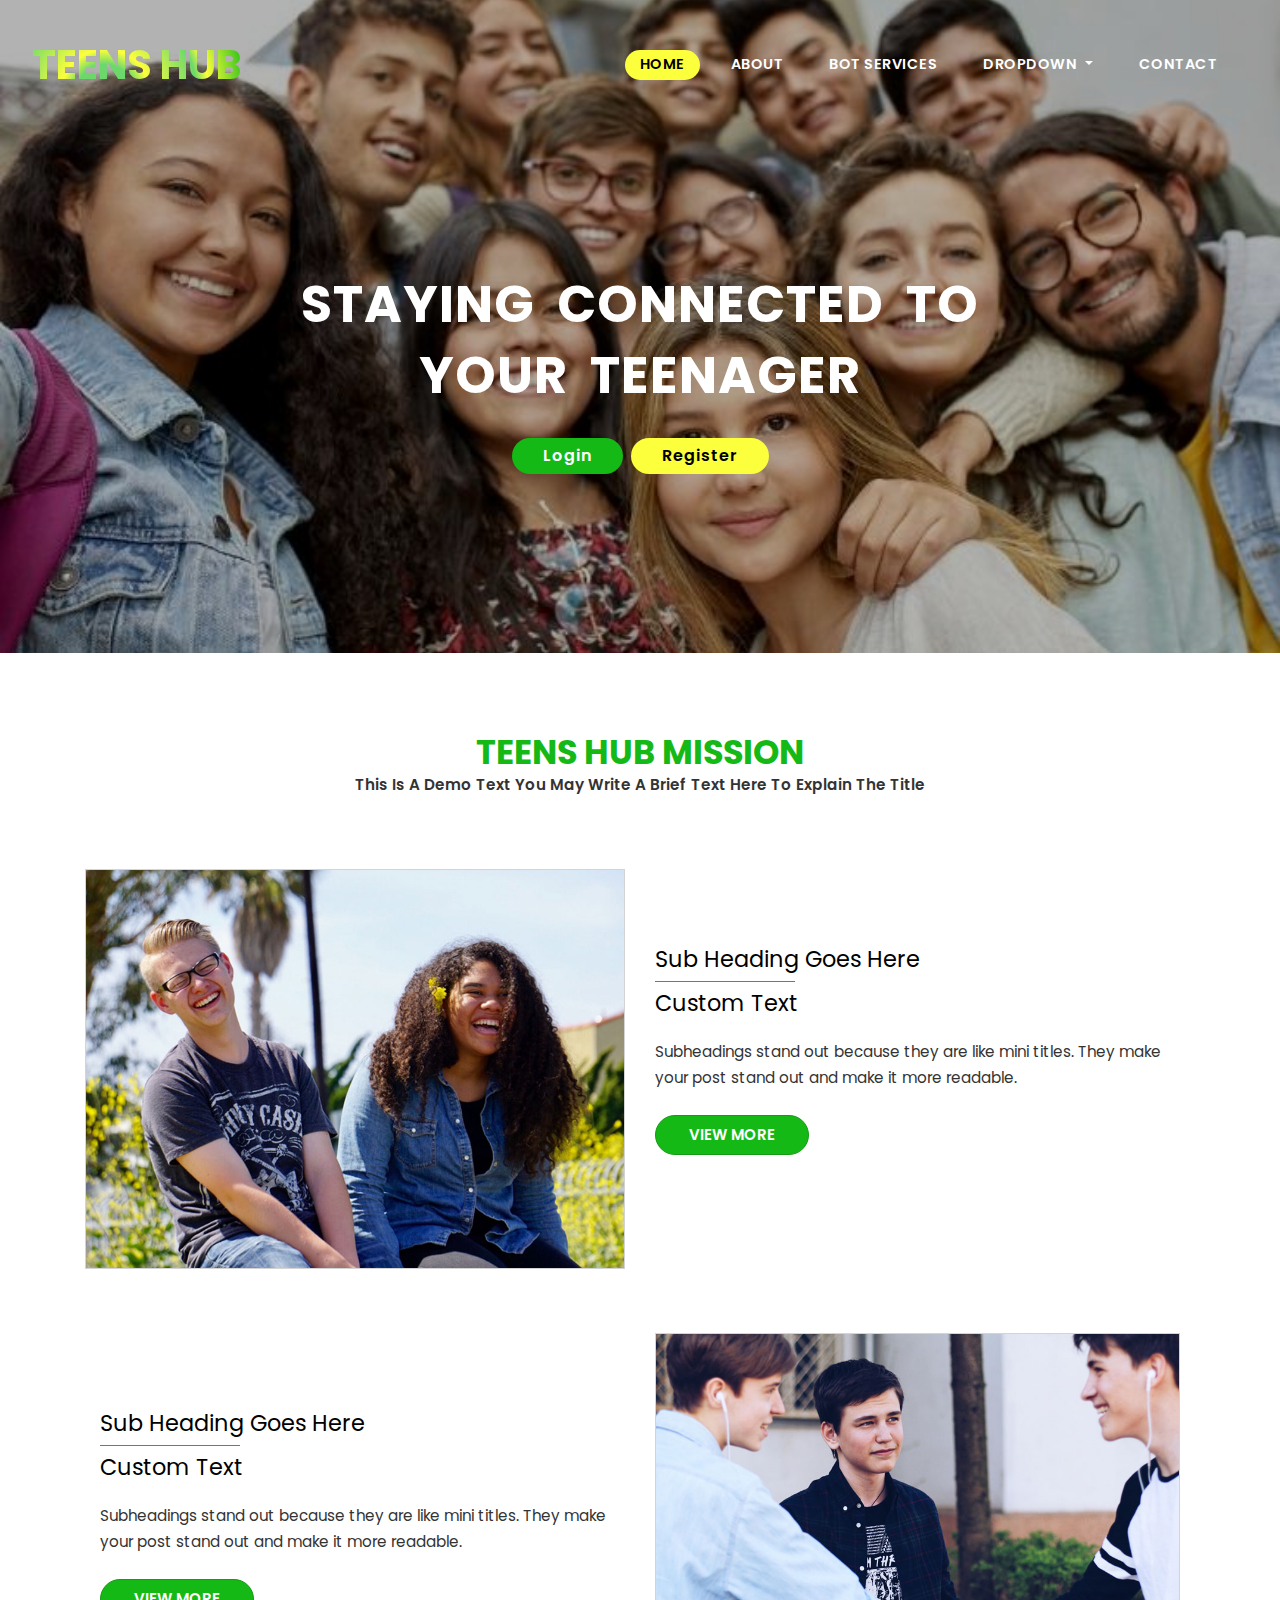
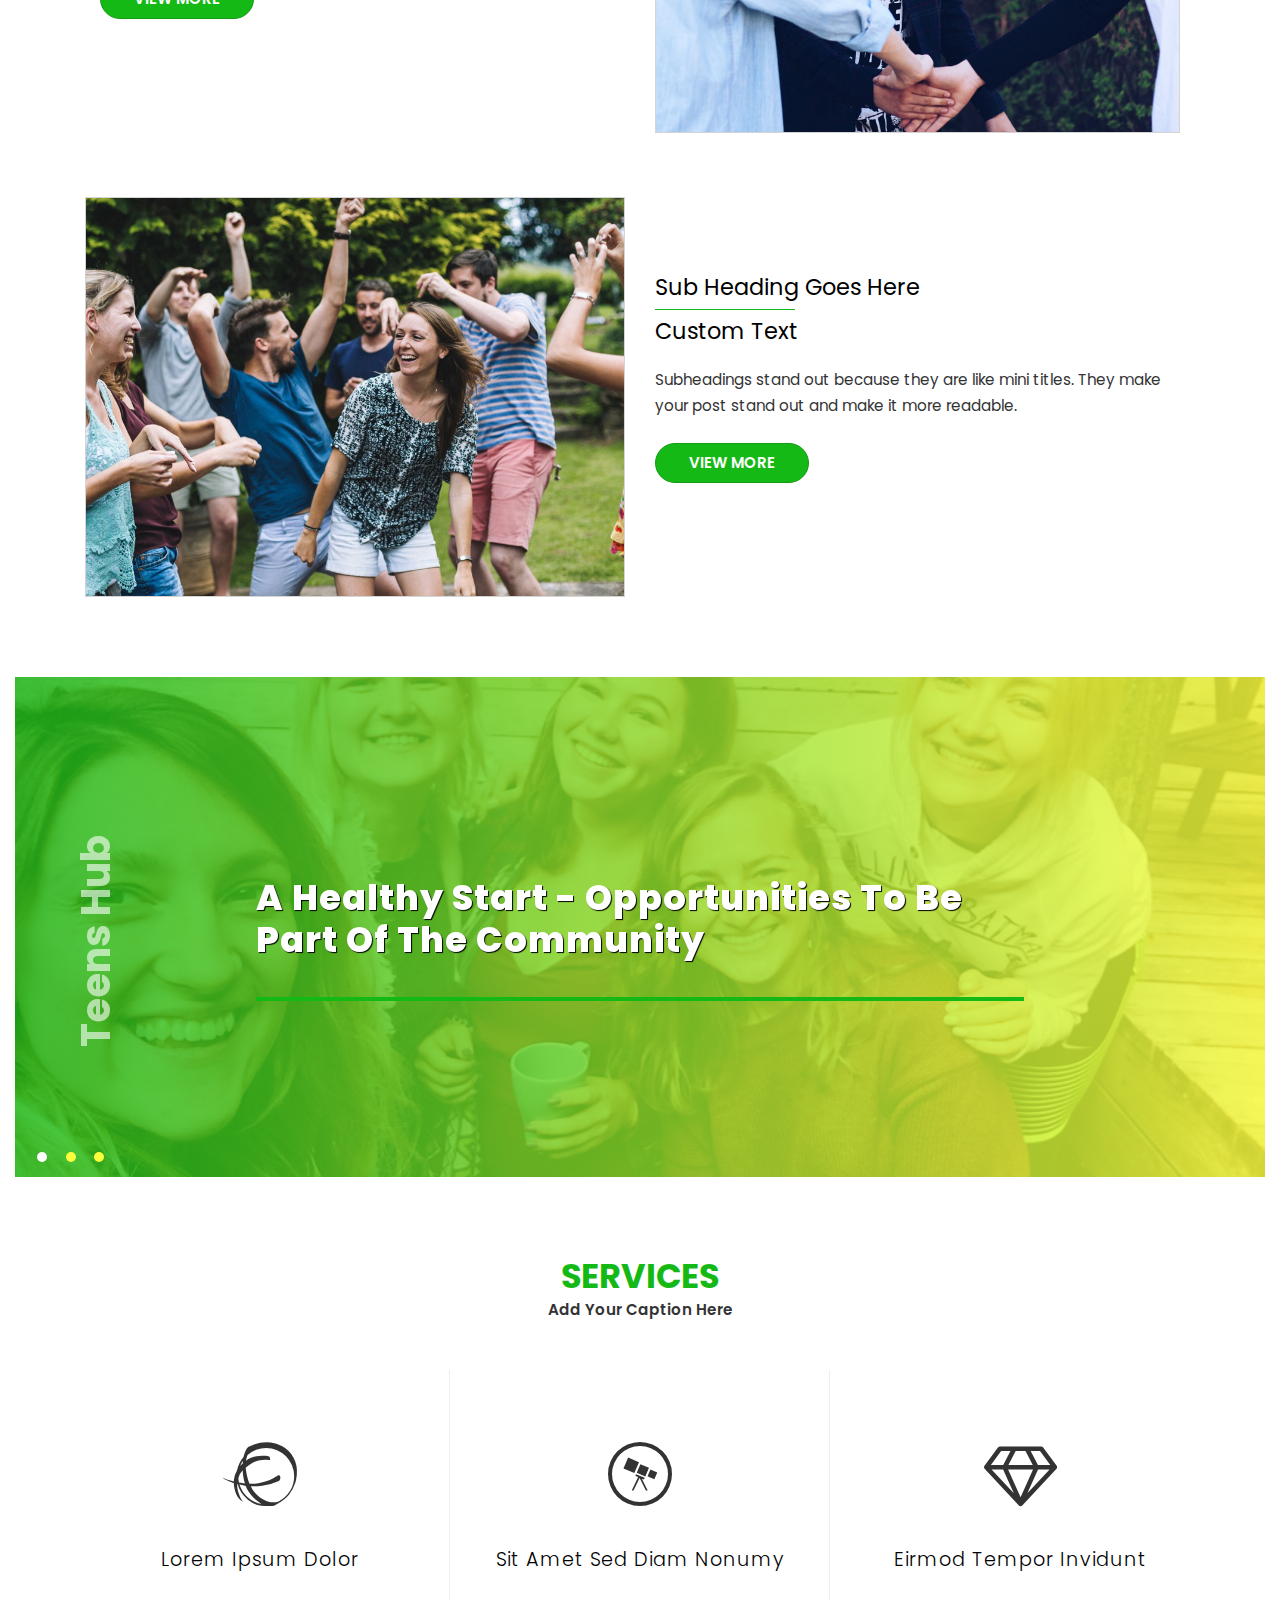
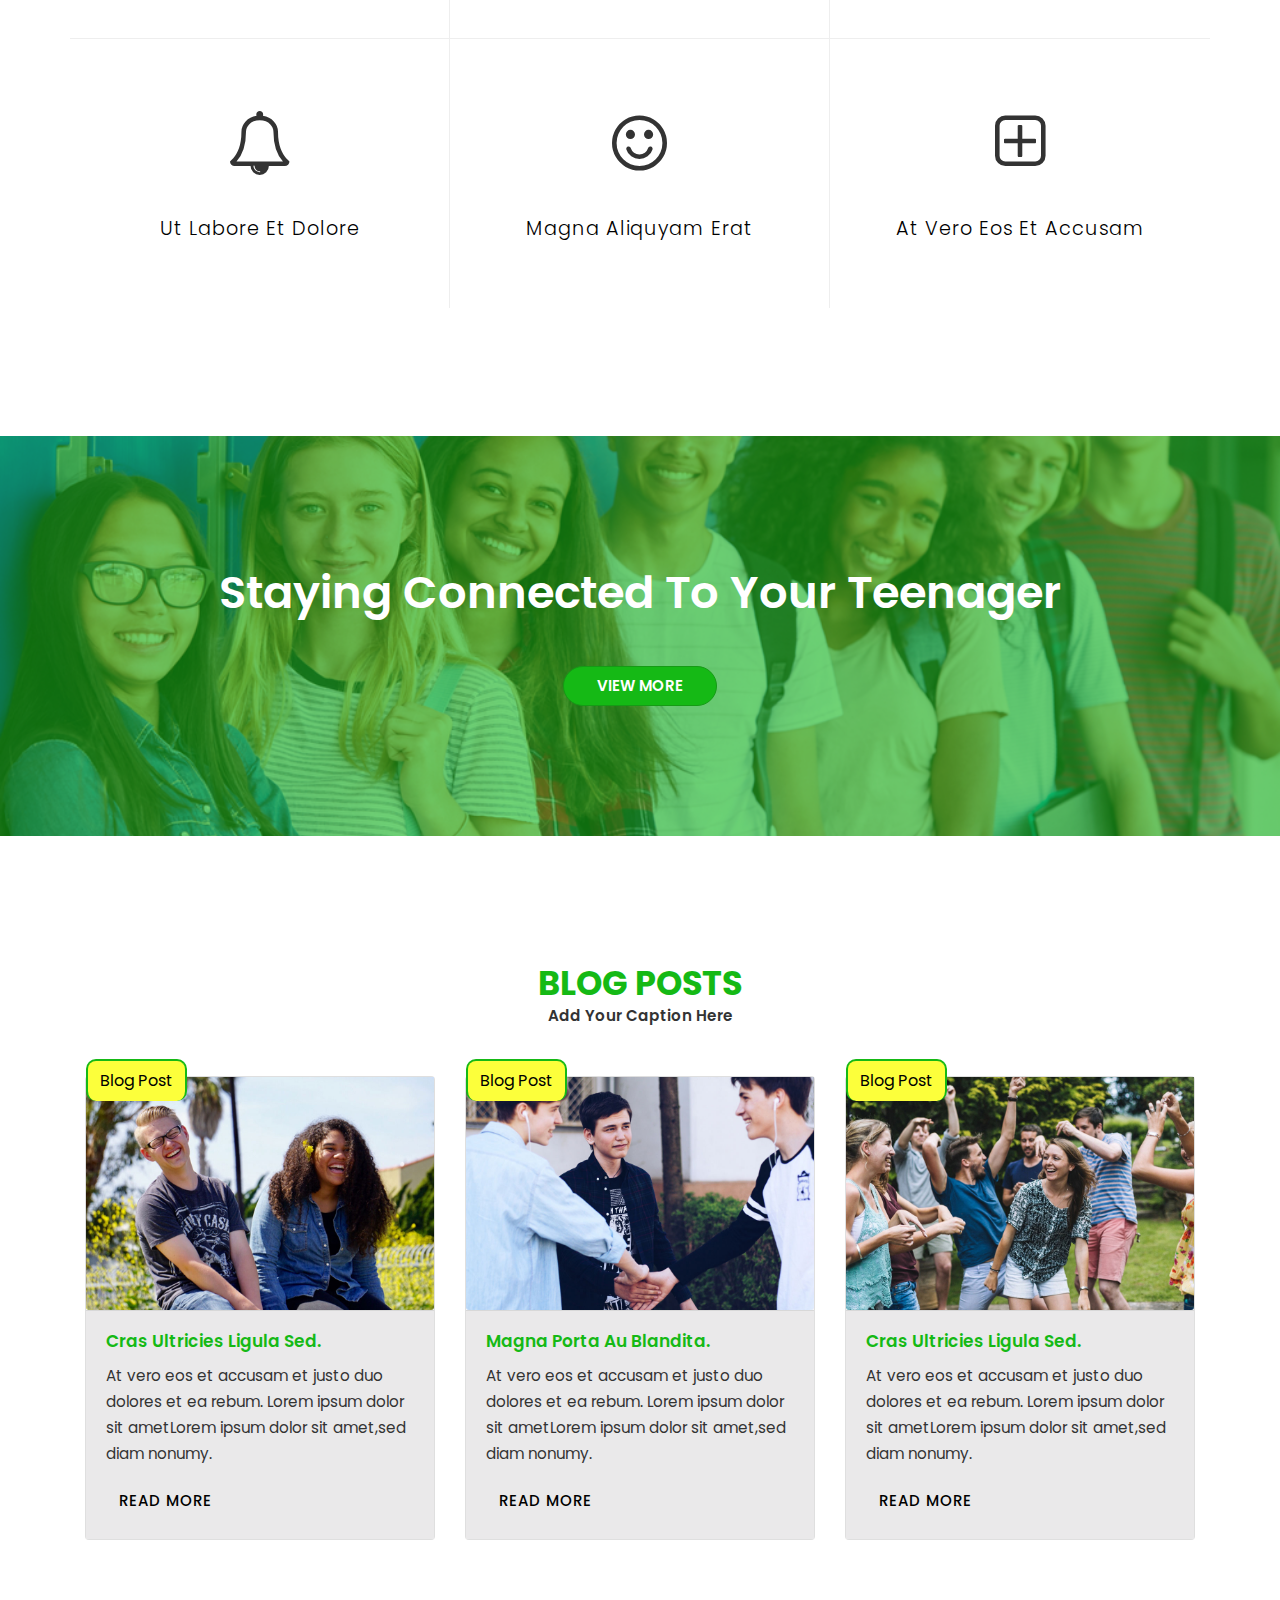
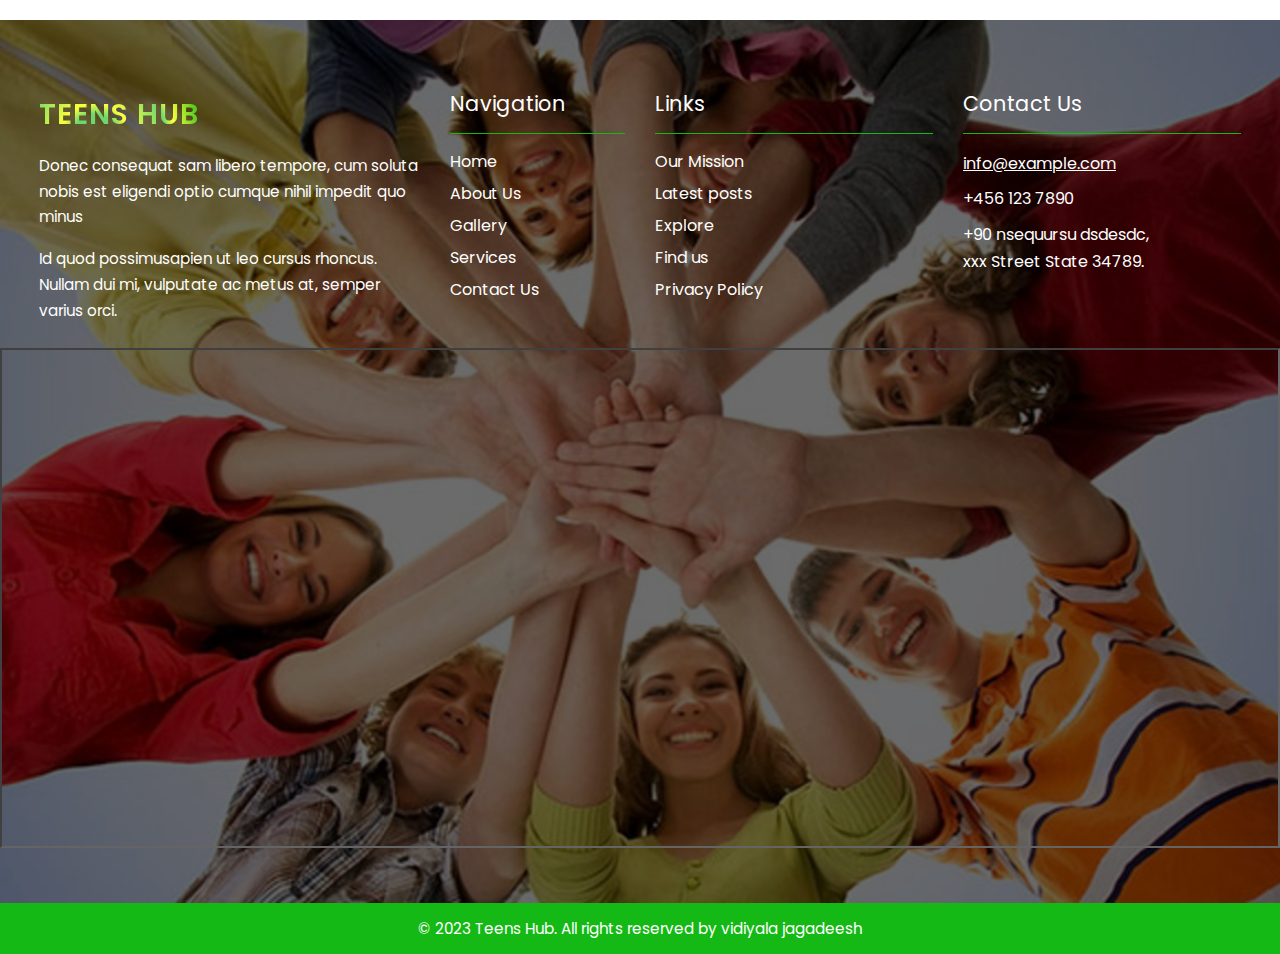
==== commit a0cfc0bb: "Update index.html" ====
--- a/index.html
+++ b/index.html
@@ -53,6 +53,9 @@
                         <li class="nav-item  mr-lg-3 mt-lg-0 mt-3">
                             <a class="nav-link" href="about.html">about</a>
                         </li>
+			<li class="nav-item  mr-lg-3 mt-lg-0 mt-3">
+                            <a class="nav-link" href="teens.html">bot services</a>
+                        </li>
                         <li class="nav-item dropdown mr-lg-3 mt-lg-0 mt-3">
                             <a class="nav-link dropdown-toggle" href="#" id="navbarDropdown" role="button" data-toggle="dropdown"
                                 aria-haspopup="true" aria-expanded="false">
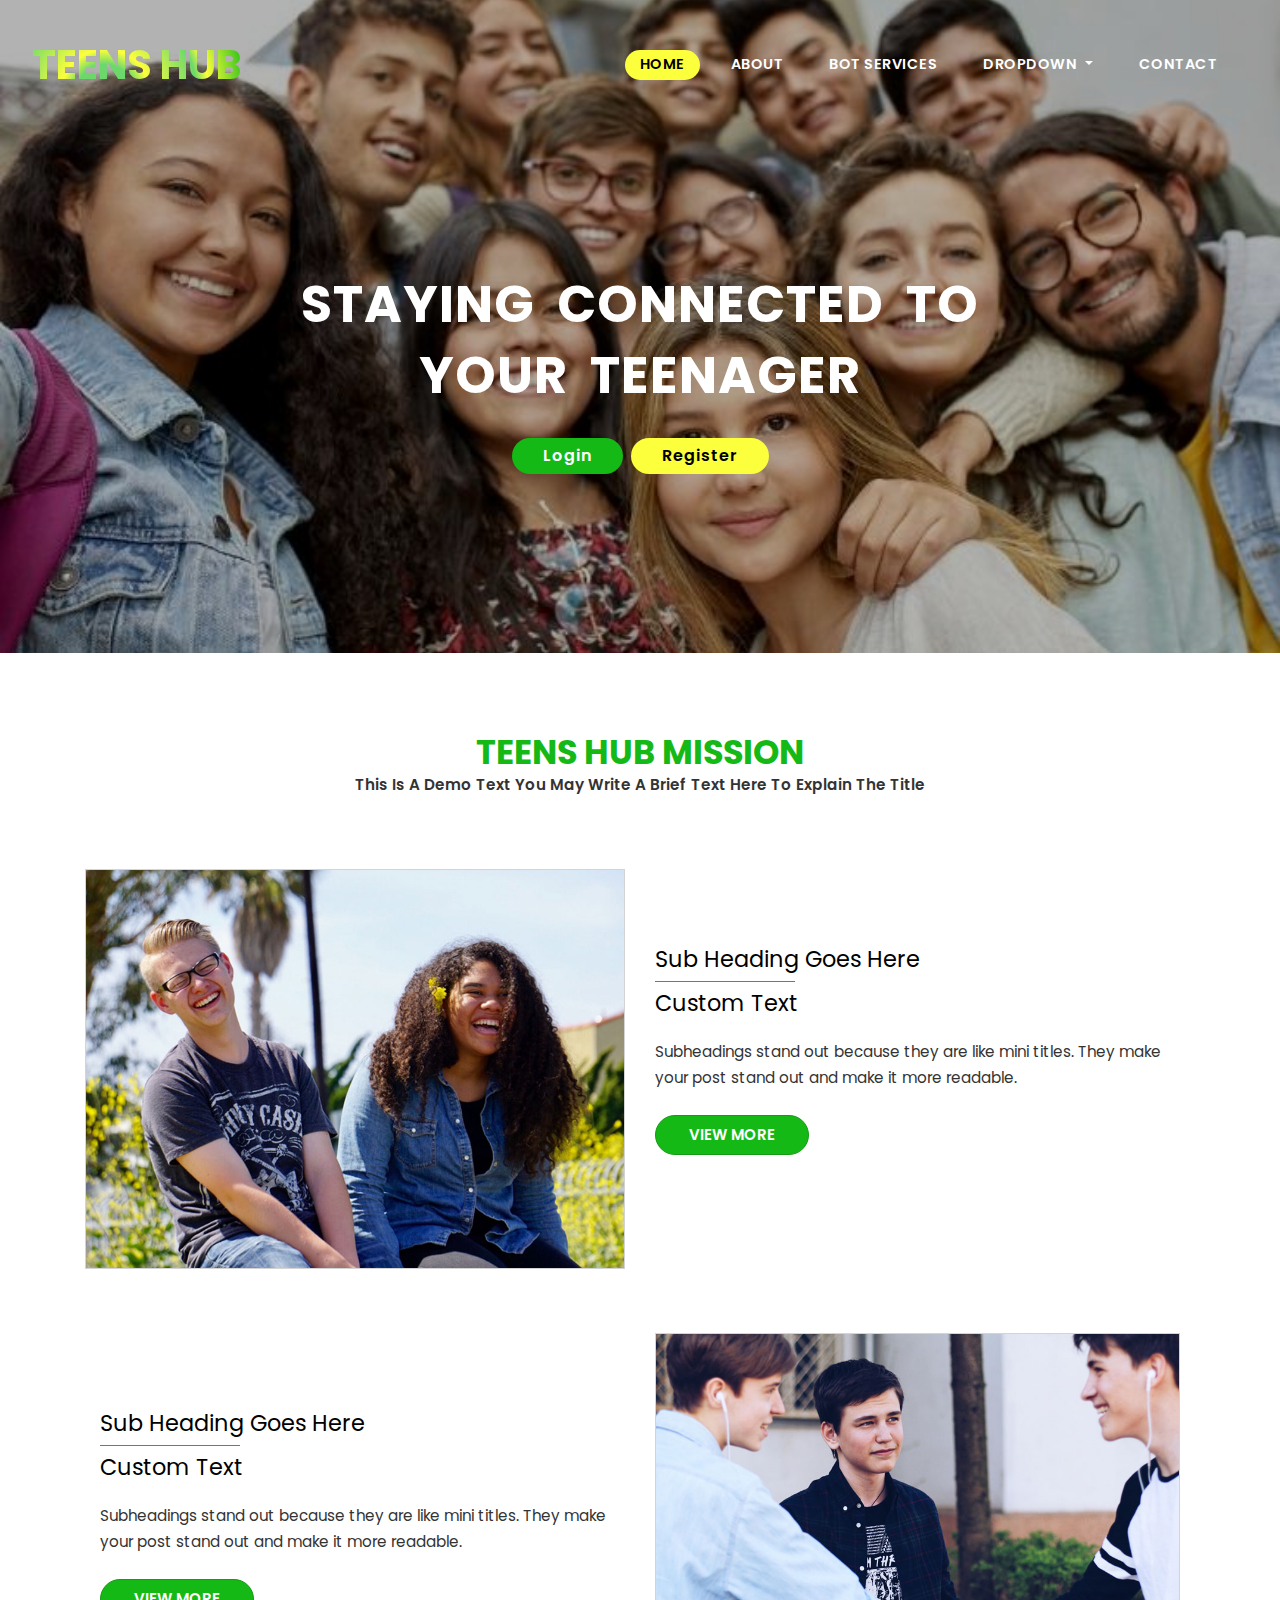
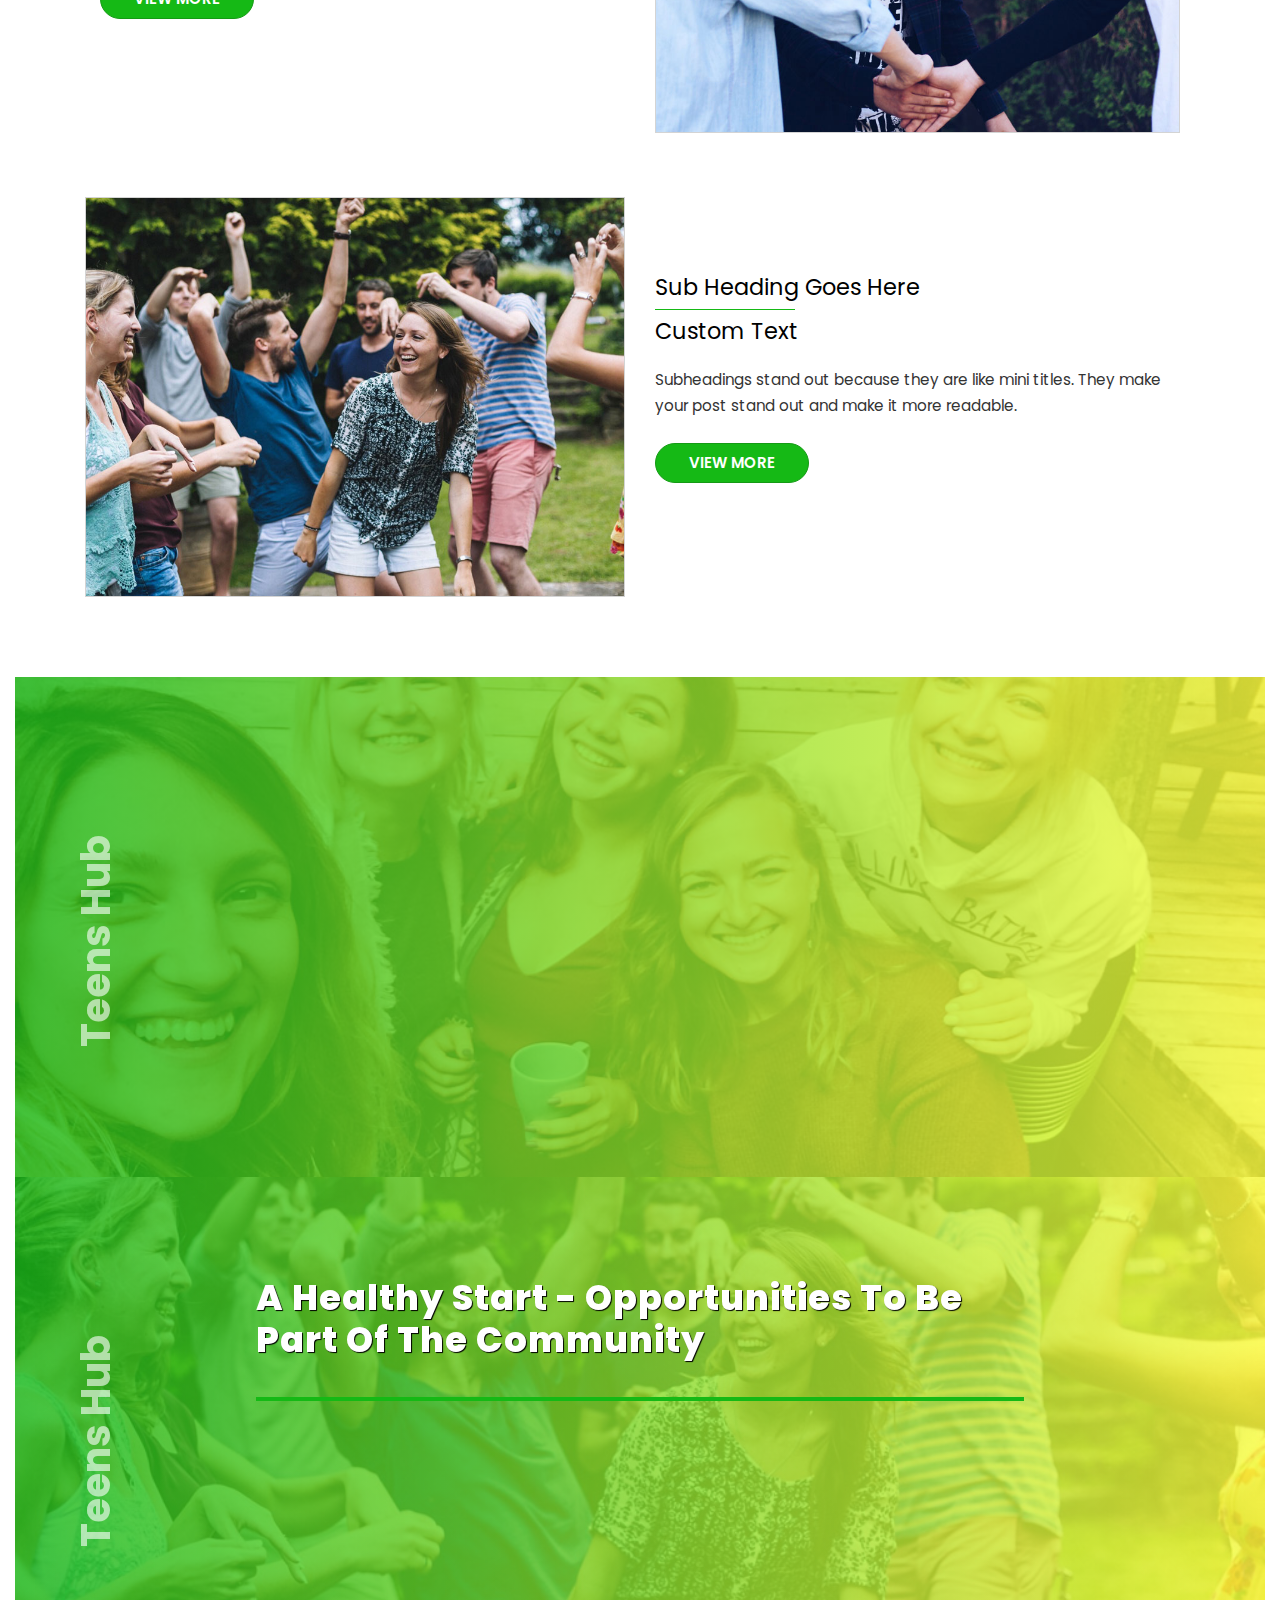
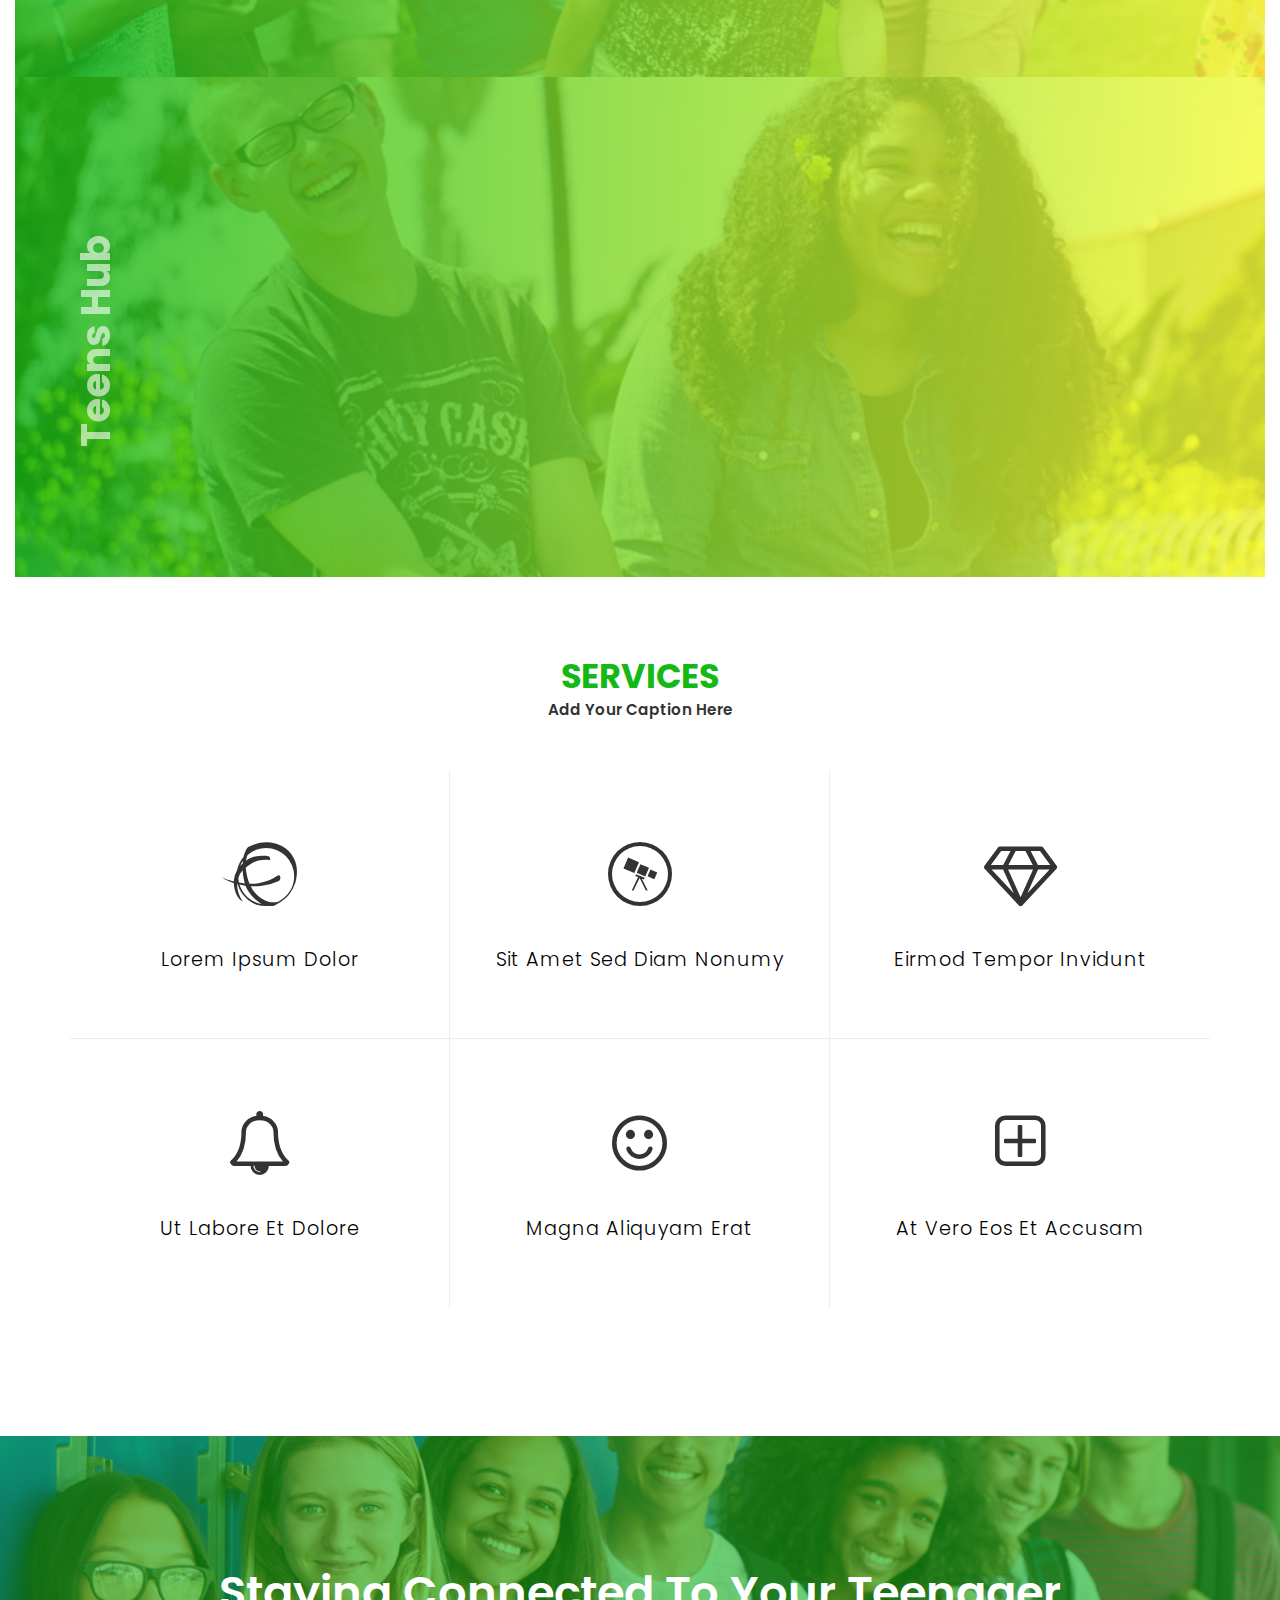
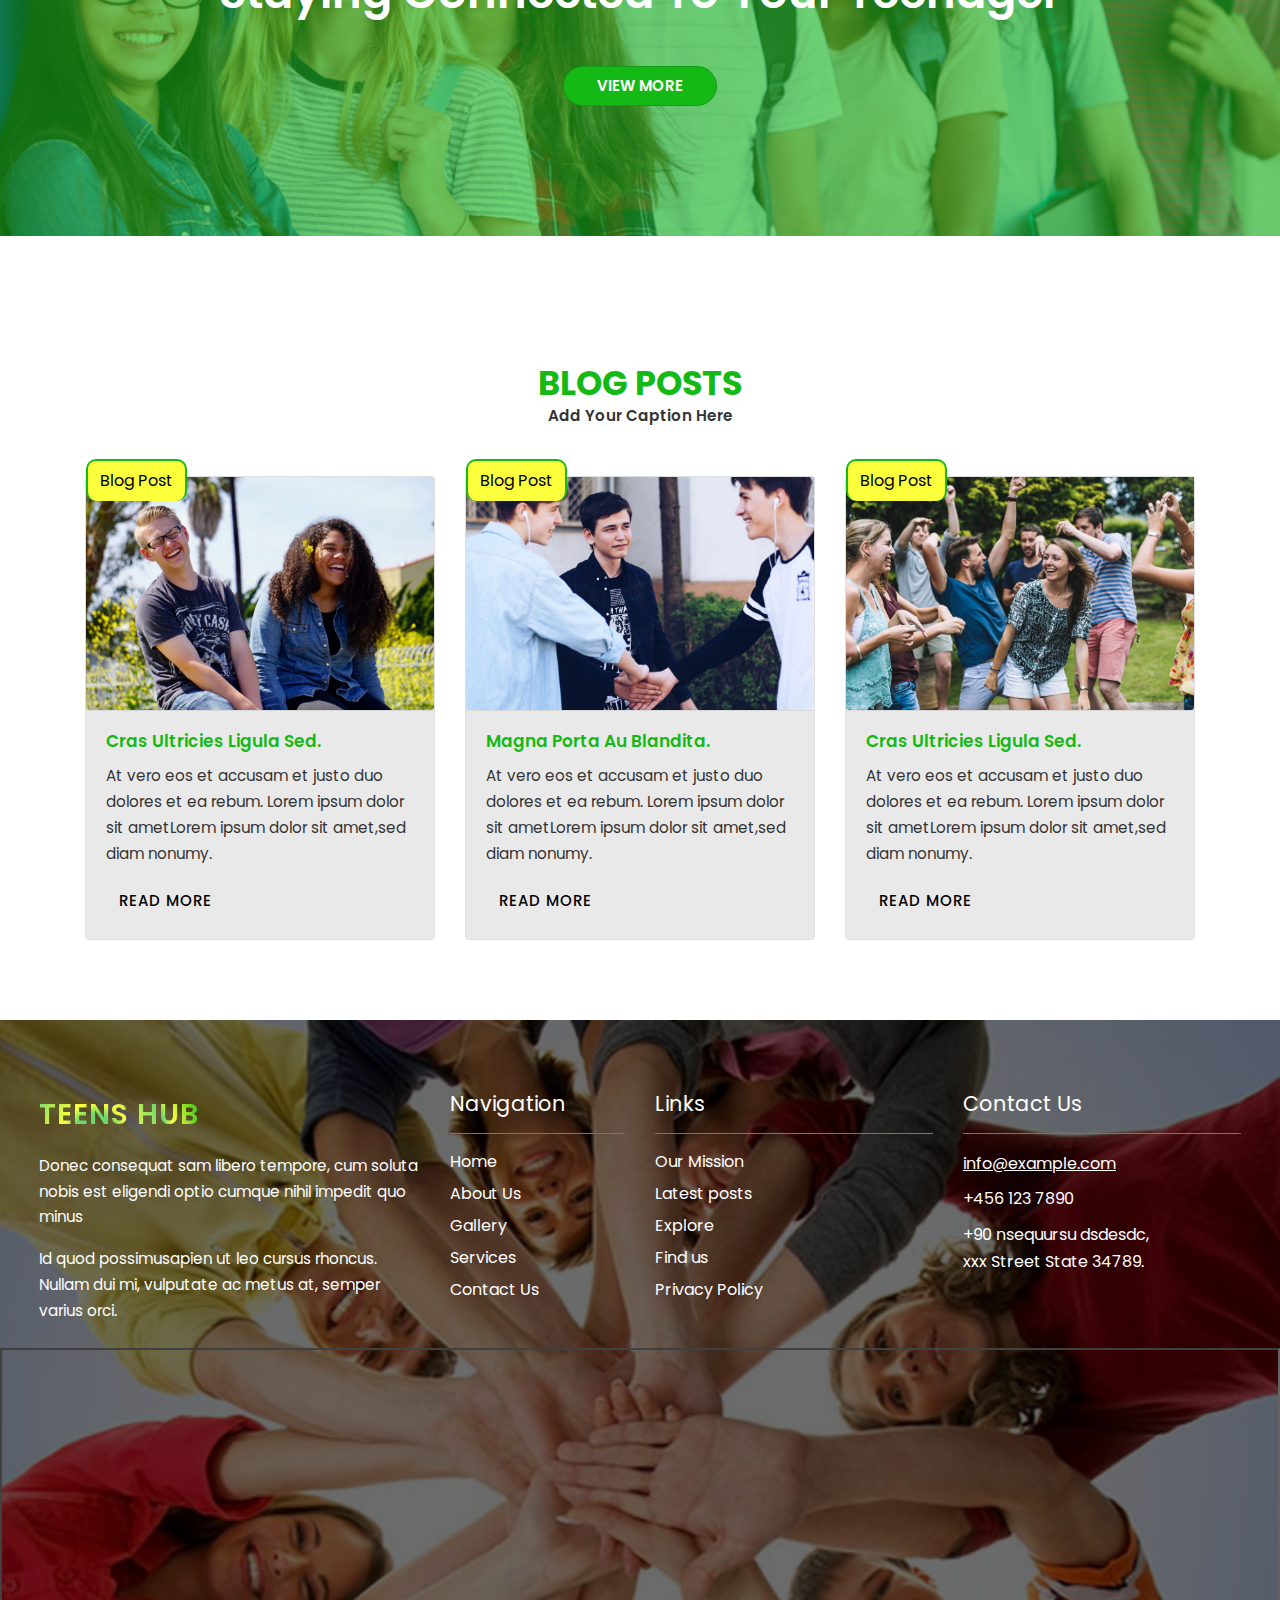
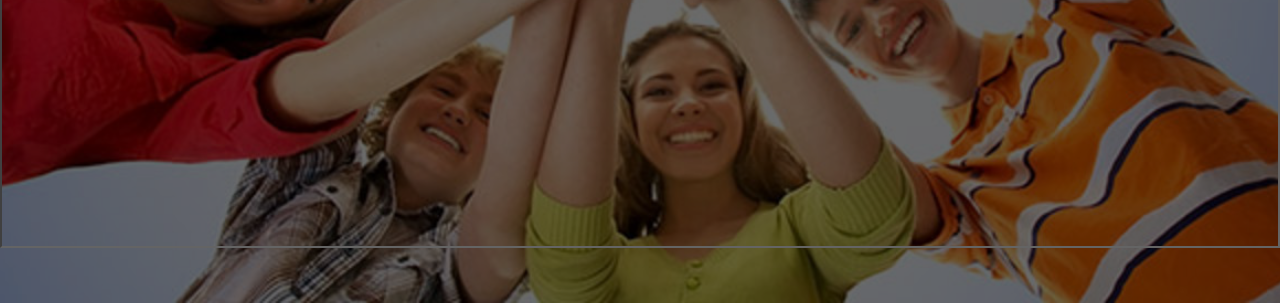
==== commit 6fb6647a: "Update index.html" ====
--- a/index.html
+++ b/index.html
@@ -439,7 +439,7 @@
 
             </div>
         </div>
-        <iframe src='https://webchat.botframework.com/embed/teenshub-2ghmjid?s=CVa8zHPHx0k.dgz28zO0_zQFmdaB-_V5bd4jskfxckbHPeUpiD0NtVU' style='min-width: 400px; width: 100%; min-height: 500px;'></iframe>
+        <iframe src='https://directline.botframework.com/v3/directline/tokens/generate CVa8zHPHx0k.dgz28zO0_zQFmdaB-_V5bd4jskfxckbHPeUpiD0NtVU' style='min-width: 400px; width: 100%; min-height: 500px; ></iframe>
 	    <!-- //footer bottom -->
     </footer>
     <!-- //footer -->
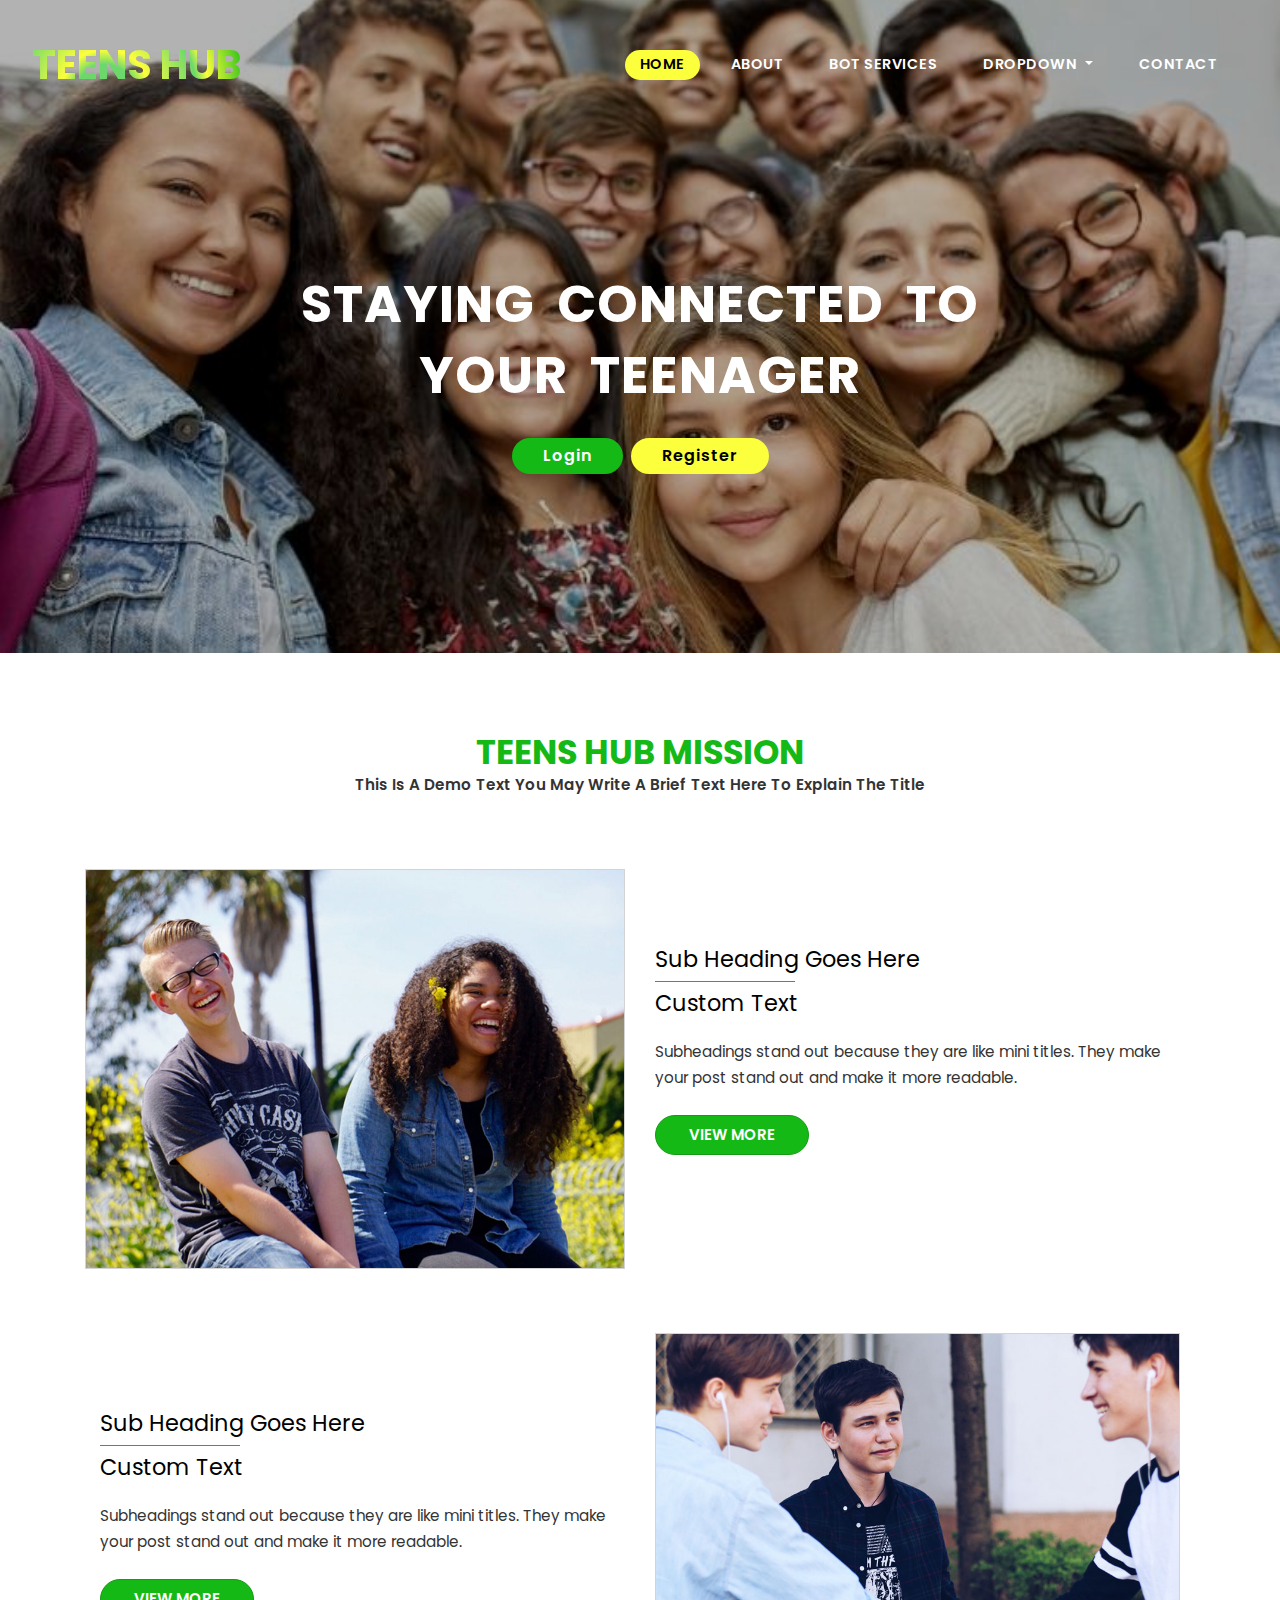
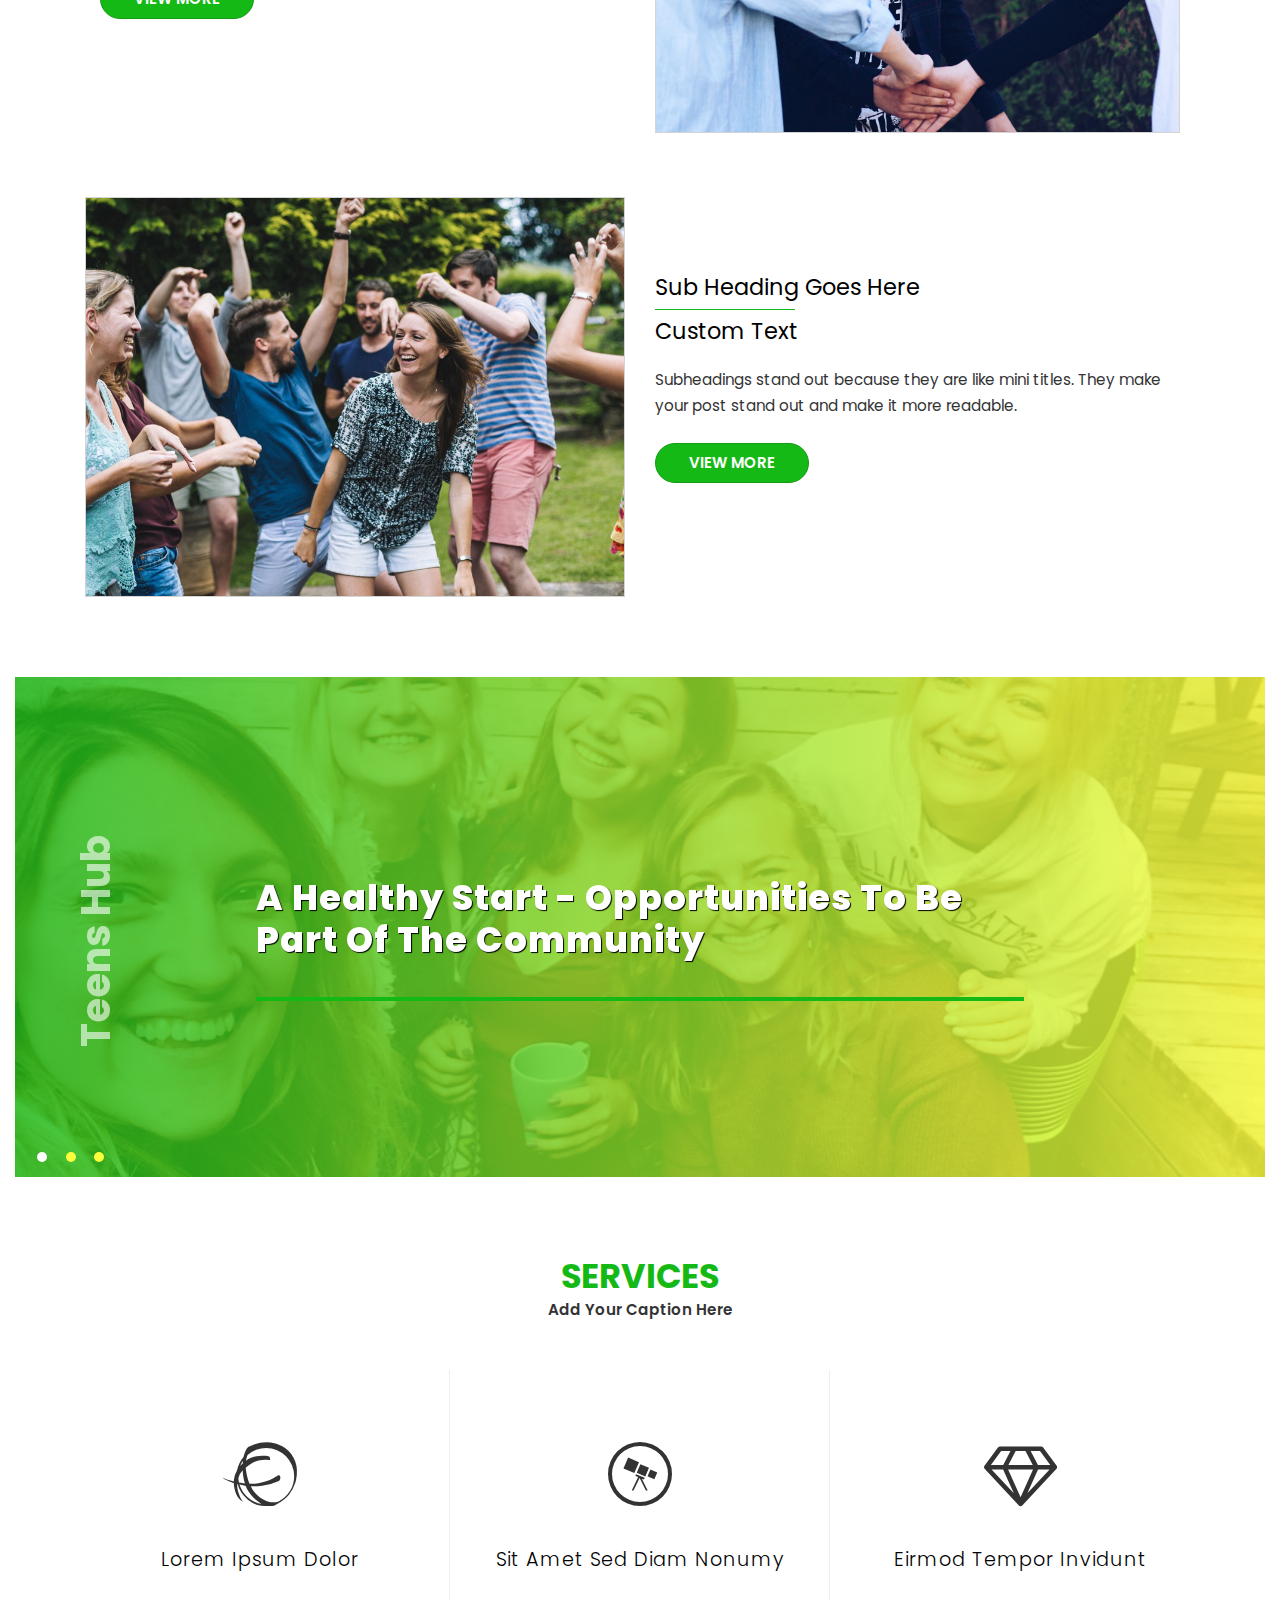
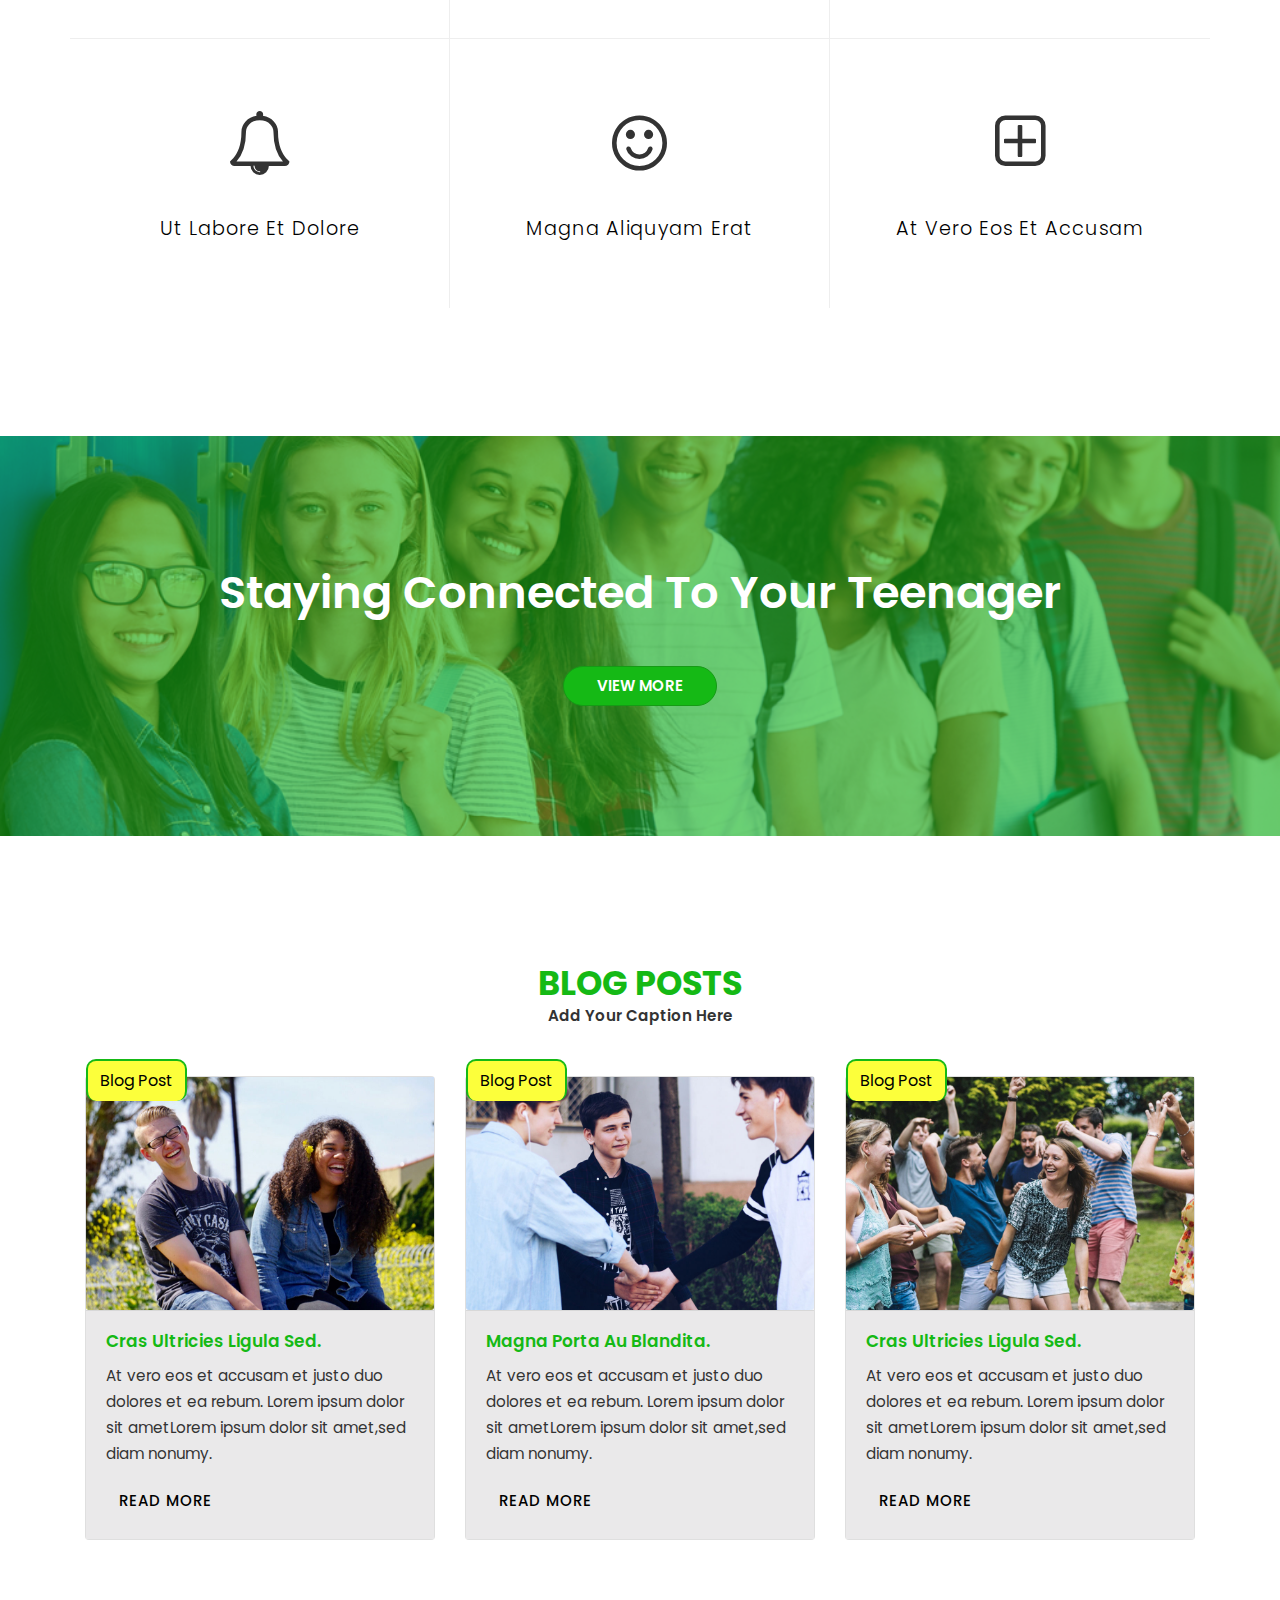
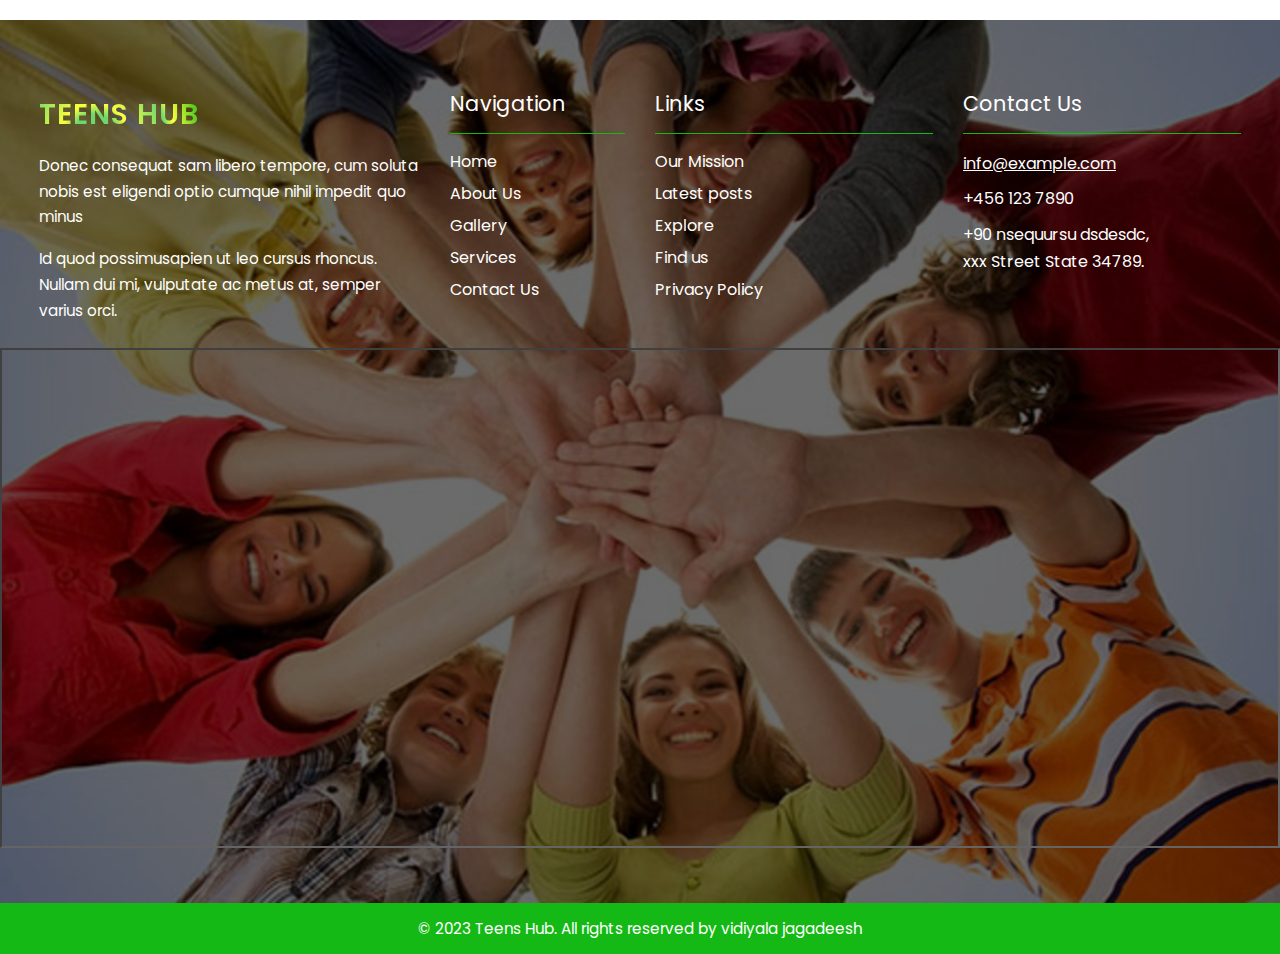
==== commit fa25ebd4: "Update index.html" ====
--- a/index.html
+++ b/index.html
@@ -439,7 +439,7 @@
 
             </div>
         </div>
-        <iframe src='https://directline.botframework.com/v3/directline/tokens/generate CVa8zHPHx0k.dgz28zO0_zQFmdaB-_V5bd4jskfxckbHPeUpiD0NtVU' style='min-width: 400px; width: 100%; min-height: 500px; ></iframe>
+        <iframe src='https://directline.botframework.com/v3/directline/tokens/generate CVa8zHPHx0k.dgz28zO0_zQFmdaB-_V5bd4jskfxckbHPeUpiD0NtVU' style='min-width: 400px; width: 100%; min-height: 500px;' ></iframe>
 	    <!-- //footer bottom -->
     </footer>
     <!-- //footer -->
